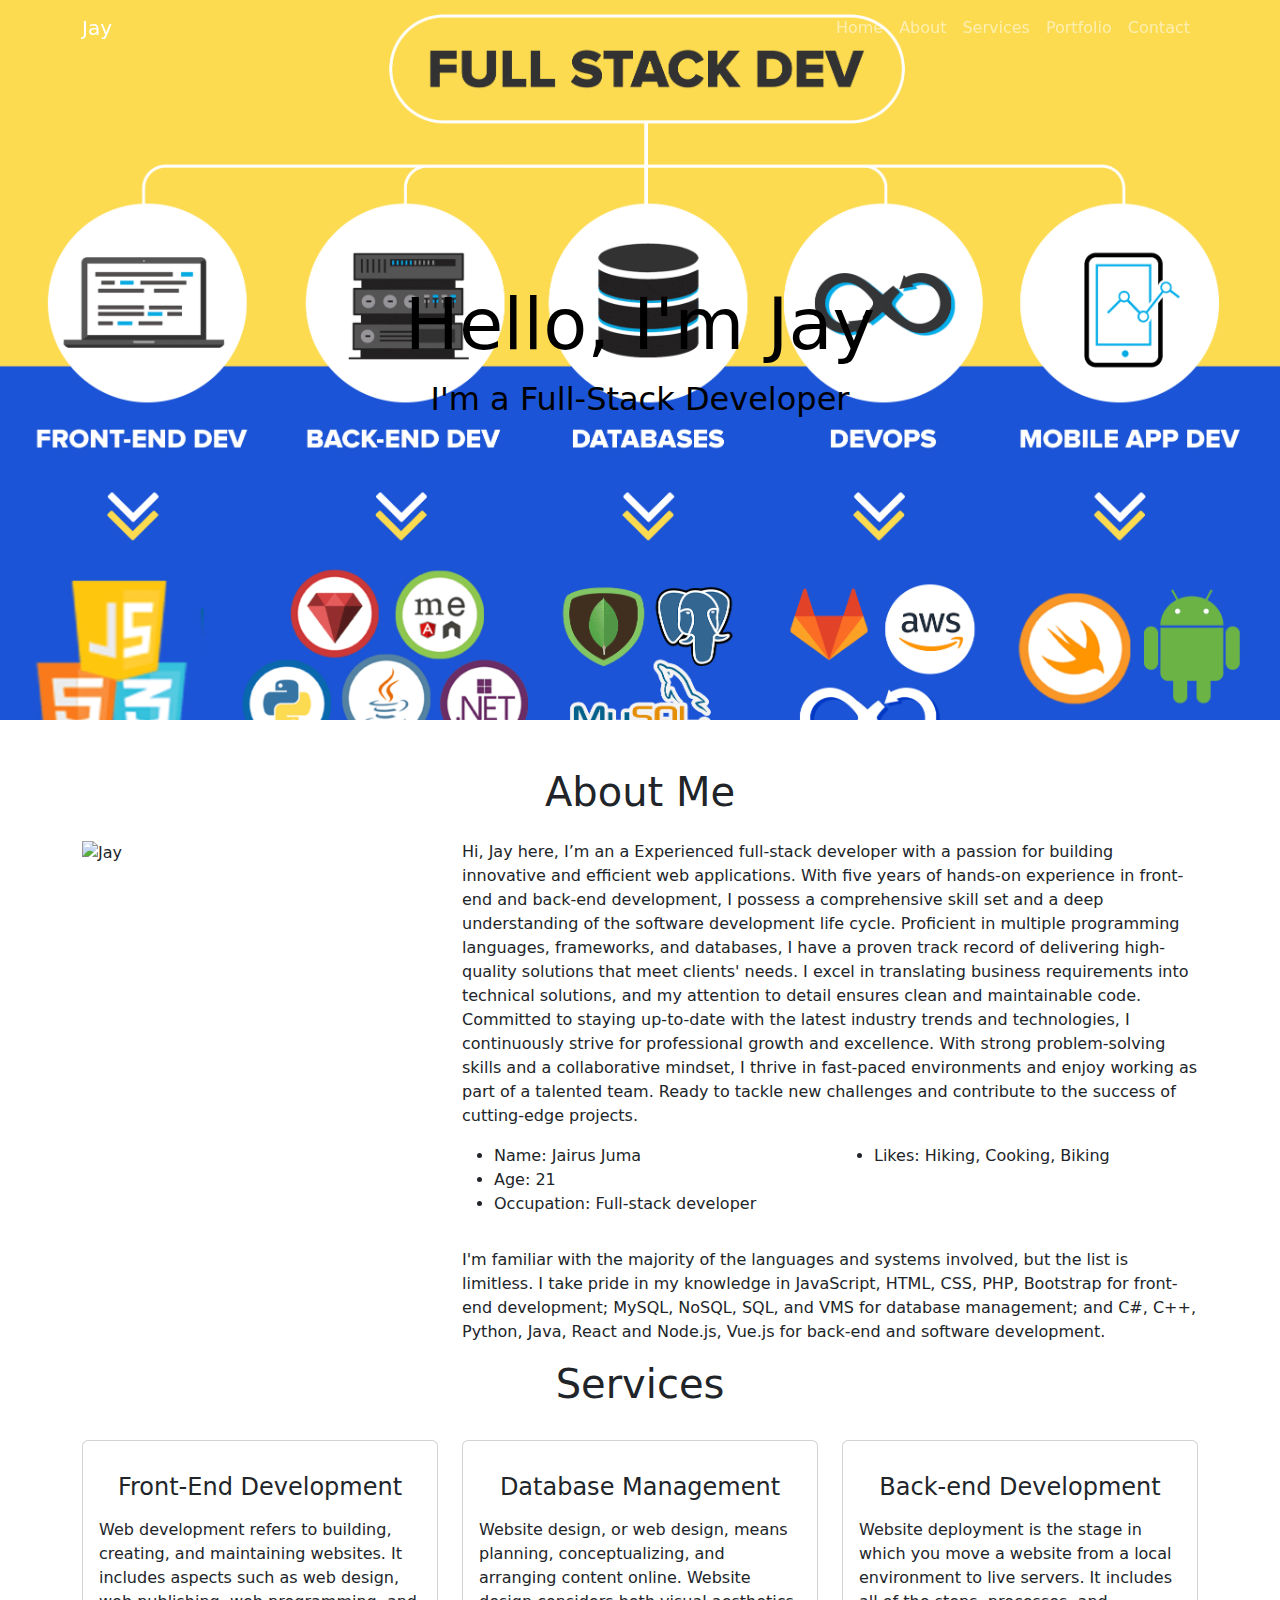
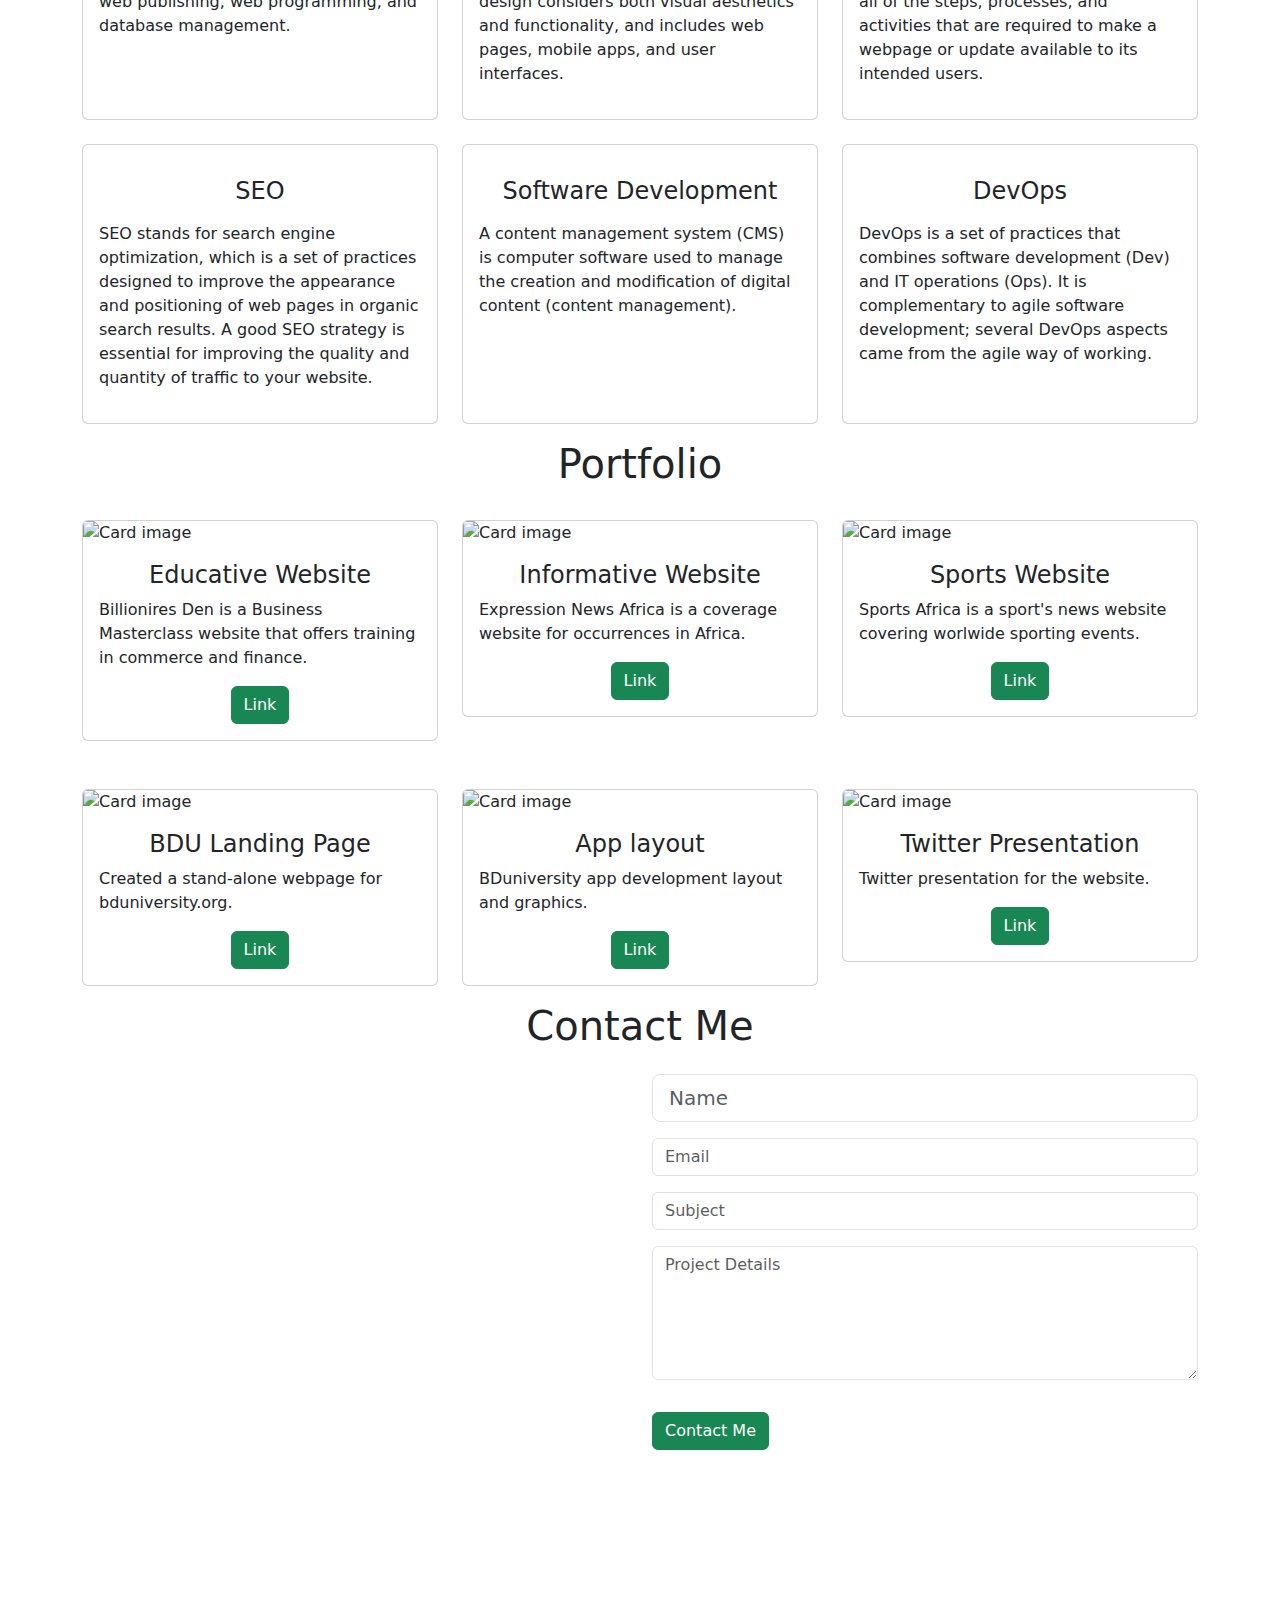
==== index.html @ ced2180e "Update index.html" ====
<!DOCTYPE html>
<html lang="en">
<head>
  <title>Portfolio Website- Jay</title>
  <meta charset="utf-8">
  <meta name="viewport" content="width=device-width, initial-scale=1">
  <!-- linking css file -->
  <link rel="stylesheet" href="portfolio2.css">
  <!-- bootstrap CDN -->
  <link href="https://cdn.jsdelivr.net/npm/bootstrap@5.1.3/dist/css/bootstrap.min.css" rel="stylesheet">
  <script src="https://cdn.jsdelivr.net/npm/bootstrap@5.1.3/dist/js/bootstrap.bundle.min.js"></script>
  <!-- font awesome -->
  <script src="https://kit.fontawesome.com/31149d48b0.js" crossorigin="anonymous"></script>
</head>

<body>
    <!-- navbar -->
    <nav class="navbar navbar-expand-lg fixed-top navbar-dark navbarScroll">
        <div class="container">
            <a class="navbar-brand" href="#">Jay</a>
            <button class="navbar-toggler" type="button" data-bs-toggle="collapse" data-bs-target="#navbarSupportedContent" aria-controls="navbarSupportedContent" aria-expanded="false" aria-label="Toggle navigation">
                <span class="navbar-toggler-icon"></span>
            </button>
            <div class="collapse navbar-collapse" id="navbarSupportedContent">
                <ul class="navbar-nav ms-auto">
                    <li class="nav-item active">
                        <a class="nav-link" href="#home">Home</a>
                    </li>
                    <li class="nav-item">
                        <a class="nav-link" href="#about">About</a>
                    </li>
                    <li class="nav-item">
                        <a class="nav-link" href="#services">Services</a>
                    </li>
                    <li class="nav-item">
                        <a class="nav-link" href="#portfolio">Portfolio</a>
                    </li>
                    <li class="nav-item">
                        <a class="nav-link" href="#contact">Contact</a>
                    </li>
                </ul>
                
            </div>
        </div>
    </nav>
    <!-- main banner -->
    <section class="bgimage" id="home">
        <div class="container-fluid">
            <div class="row">
            <div class="col-lg-12 col-md-12 col-sm-12 col-xs-12 hero-text">
                <h2 class="hero_title">Hello, I'm Jay</h2>
                <p class="hero_desc">I'm a Full-Stack Developer</p>
            </div> 
            </div>
        </div>
    </section>

    <!-- about section-->
    <section id="about">
        <div class="container mt-4 pt-4">
            <h1 class="text-center">About Me</h1>
            <div class="row mt-4">
                <div class="col-lg-4">
                    <img src="20221228_153249.jpg" class= "imageAboutPage" alt="Jay">
                </div>

                <div class="col-lg-8">
                    <p> Hi,
                        Jay here,
                        I’m an a Experienced full-stack developer with a passion for building innovative and efficient web applications. With five years of hands-on experience in front-end and back-end development, I possess a comprehensive skill set and a deep understanding of the software development life cycle. Proficient in multiple programming languages, frameworks, and databases, I have a proven track record of delivering high-quality solutions that meet clients' needs. I excel in translating business requirements into technical solutions, and my attention to detail ensures clean and maintainable code. Committed to staying up-to-date with the latest industry trends and technologies, I continuously strive for professional growth and excellence. With strong problem-solving skills and a collaborative mindset, I thrive in fast-paced environments and enjoy working as part of a talented team. Ready to tackle new challenges and contribute to the success of cutting-edge projects.                       
                        
                    </p>
                    <div class="row mt-3">
                        <div class="col-md-6">
                            <ul>
                                <li>Name: Jairus Juma</li>
                                <li>Age: 21</li>
                                <li>Occupation: Full-stack developer</li>

                            </ul>
                        </div>
                        <div class="col-md-6">
                            <ul>
                                <li>Likes: Hiking, Cooking, Biking
                                </li>
                            </ul>
                        </div>
                    </div>
                    <div class="row mt-3">
                        <p> I'm familiar with the majority of the languages and systems involved, but the list is limitless. I take pride in my knowledge in JavaScript, HTML, CSS, PHP, Bootstrap for front-end development; MySQL, NoSQL, SQL, and VMS for database management; and C#, C++, Python, Java, React and Node.js, Vue.js for back-end and software development.
                        </p>
                    </div>
                </div>
            </div>
    </section>

    <!-- services section-->
    <section id="services">
        <div class="container">
            <h1 class="text-center">Services</h1>
            <div class="row">
                <div class="col-lg-4 mt-4">
                    <div class="card servicesText">
                        <div class="card-body">
                            <i class="fas servicesIcon fa-clock"></i>
                            <h4 class="card-title mt-3">Front-End Development</h4>
                            <p class="card-text mt-3">Web development refers to building, creating, and maintaining websites. It includes aspects such as web design, web publishing, web programming, and database management.</p>
                        </div>
                    </div>  
                </div>
                <div class="col-lg-4 mt-4">
                    <div class="card servicesText">
                        <div class="card-body">
                            <i class='fas servicesIcon fa-database'></i>
                            <h4 class="card-title mt-3">Database Management</h4>
                            <p class="card-text mt-3">Website design, or web design, means planning, conceptualizing, and arranging content online. Website design considers both visual aesthetics and functionality, and includes web pages, mobile apps, and user interfaces. 
                            </p>
                        </div>
                    </div>  
                </div>

                <div class="col-lg-4 mt-4">
                    <div class="card servicesText">
                        <div class="card-body">
                            <i class='fas servicesIcon fa-layer-group'></i>
                            <h4 class="card-title mt-3">Back-end Development</h4>
                            <p class="card-text mt-3">Website deployment is the stage in which you move a website from a local environment to live servers.  It includes all of the steps, processes, and activities that are required to make a webpage or update available to its intended users.
                            </p>
                        </div>
                    </div>  
                </div>
            </div>

            <div class="row">
                <div class="col-lg-4 mt-4">
                    <div class="card servicesText">
                        <div class="card-body">
                            <i class='fas servicesIcon fa-search'></i>
                            <h4 class="card-title mt-3">SEO</h4>
                            <p class="card-text mt-3">SEO stands for search engine optimization, which is a set of practices designed to improve the appearance and positioning of web pages in organic search results. A good SEO strategy is essential for improving the quality and quantity of traffic to your website.
                            </p>
                        </div>
                    </div>  
                </div>

                <div class="col-lg-4 mt-4">
                    <div class="card servicesText">
                        <div class="card-body">
                            <i class='fas servicesIcon fa-wrench'></i>
                            <h4 class="card-title mt-3">Software Development</h4>
                            <p class="card-text mt-3">A content management system (CMS) is computer software used to manage the creation and modification of digital content (content management).
                            </p>
                        </div>
                    </div>  
                </div>

                <div class="col-lg-4 mt-4">
                    <div class="card servicesText">
                        <div class="card-body">
                            <i class='fas servicesIcon fa-shield-alt'></i>
                            <h4 class="card-title mt-3">DevOps</h4>
                            <p class="card-text mt-3">DevOps is a set of practices that combines software development (Dev) and IT operations (Ops). It  is complementary to agile software development; several DevOps aspects came from the agile way of working.
                            </p>
                        </div>
                    </div>  
                </div>
            </div>
        </div>
    </section>

    <!-- portfolio section-->
    <section id="portfolio">
        <div class="container mt-3">
            <h1 class="text-center">Portfolio</h1>
            <div class="row">
                <div class="col-lg-4 mt-4">
                    <div class="card">
                        <img class="card-img-top" src="Bllionaires' Den Tech Logo.png" alt="Card image" style="width:100%">
                        <div class="card-body">
                            <h4 class="card-title">Educative Website</h4>
                            <p class="card-text">Billionires Den is a Business Masterclass website that offers training in commerce and finance.</p>
                            <div class="text-center">
                                <a href="http://bduniversity.org/" class="btn btn-success">Link</a>
                            </div>
                        </div>
                    </div>
                </div>

                <div class="col-lg-4 mt-4">
                    <div class="card portfolioContent">
                        <img class="card-img-top" src="expressafr.png" alt="Card image" style="width:100%">
                        <div class="card-body">
                            <h4 class="card-title">Informative Website</h4>
                            <p class="card-text">Expression News Africa is a coverage website for occurrences in Africa.</p>
                            <div class="text-center">
                                <a href="https://expression.africa/" class="btn btn-success">Link</a>
                            </div>
                        </div>
                    </div>
                </div>

                <div class="col-lg-4 mt-4">
                    <div class="card portfolioContent">
                        <img class="card-img-top" src="Screenshot (180).png" alt="Card image" style="width:100%">
                        <div class="card-body">
                            <h4 class="card-title">Sports Website</h4>
                            <p class="card-text">Sports Africa is a sport's news website covering worlwide sporting events.</p>
                            <div class="text-center">
                                <a href="https://www.sportsnews.africa/" class="btn btn-success">Link</a>
                            </div>
                        </div>
                    </div>
                </div>
            </div>
            <br>
            <div class="row">
                <div class="col-lg-4 mt-4">
                    <div class="card portfolioContent">
                        <img class="card-img-top" src="bduland.png" alt="Card image" style="width:100%">
                        <div class="card-body">
                            <h4 class="card-title">BDU Landing Page</h4>
                            <p class="card-text">Created a stand-alone webpage for bduniversity.org.</p>
                            <div class="text-center">
                                <a href="#" class="btn btn-success">Link</a>
                            </div>
                        </div>
                    </div>
                </div>

                <div class="col-lg-4 mt-4">
                    <div class="card portfolioContent">
                        <img class="card-img-top" src="bduappl.png" alt="Card image" style="width:100%">
                        <div class="card-body">
                            <h4 class="card-title">App layout</h4>
                            <p class="card-text">BDuniversity app development layout and graphics.</p>
                            <div class="text-center">
                                <a href="#" class="btn btn-success">Link</a>
                            </div>
                        </div>
                    </div>
                </div>

                <div class="col-lg-4 mt-4">
                    <div class="card portfolioContent">
                        <img class="card-img-top" src="twitter.png" alt="Card image" style="width:100%">
                        <div class="card-body">
                            <h4 class="card-title">Twitter Presentation</h4>
                            <p class="card-text">Twitter presentation for the website.</p>
                            <div class="text-center">
                                <a href="#" class="btn btn-success">Link</a>
                            </div>
                        </div>
                    </div>
                </div>
            </div>
    </section>

    <!-- contact section-->
    <section id="contact">
        <div class="container mt-3 contactContent">
            <h1 class="text-center">Contact Me</h1>

            <div class="row mt-4">
                <div class="col-lg-6">
                    <!-- to edit google map goto https://www.embed-map.com type your location, generate html code and copy the html  -->
                    <div style="overflow:hidden;resize:none;max-width:100%;width:500px;height:500px;"><div id="display-google-map" style="height:100%; width:100%;max-width:100%;"><iframe style="height:100%;width:100%;border:0;" frameborder="0" src="https://www.google.com/maps/embed/v1/place?q=Nairobi,+Kenya&key=AIzaSyBFw0Qbyq9zTFTd-tUY6dZWTgaQzuU17R8"></iframe></div><a class="code-for-google-map" href="https://www.bootstrapskins.com/themes" id="get-map-data">premium bootstrap themes</a><style>#display-google-map img{max-height:none;max-width:none!important;background:none!important;}
                    </style>
                </div>
            </div>
                <div class="col-lg-6">
                    <!-- form fields -->
                    <form>
                        <input type="text" class="form-control form-control-lg" placeholder="Name">
                        <input type="email" class="form-control mt-3" placeholder="Email">
                        <input type="text" class="form-control mt-3" placeholder="Subject">
                        <div class="mb-3 mt-3">
                            <textarea class="form-control" rows="5" id="comment" name="text" placeholder="Project Details"></textarea>
                        </div>
                    </form>
                    <button type="button" class="btn btn-success mt-3">Contact Me</button>
                    
                </div>

            </div>
        </div>
    </section>
    <!-- footer section-->
    <footer id="footer">
        <div class="container-fluid">
            <!-- social media icons -->
            <div class="social-icons mt-4">
                <a href="https://www.facebook.com/" target="_blank"><i class="fab fa-facebook"></i></a>
                <a href="https://www.instagram.com/" target="_blank"><i class="fab fa-instagram"></i></a>
                <a href="https://www.twitter.com/" target="_blank"><i class="fab fa-twitter"></i></a>
                <a href="https://www.linkedin.com/" target="_blank"><i class="fab fa-linkedin"></i></a>
                <a href="https://www.twitch.tv/" target="_blank"><i class="fab fa-twitch"></i></a>
            </div>
        </div>
    </footer>

    <!-- load javascript after loading all html content -->
    <script src="portfolio2.js"></script>

</body>
</html>
---- portfolio2.css ----
/* display background color black on navbar scroll */
.navbarScroll.navbarDark {
    background-color: black;
}

/* hero background image */
.bgimage {
    height:80vh;
    background: url('full-stack-devlopment-min.png');
    background-size:cover;
    position:relative;
}
/* text css above hero image*/
.hero_title {
    font-size: 4.5rem;
}
.hero_desc {
    font-size: 2rem;
}
.hero-text {
    text-align: center;
    position: absolute;
    top: 50%;
    left: 50%;
    transform: translate(-50%, -50%);
    color: rgb(0, 0, 0);
}

/* spacing on all sections */
/* #about, #services, #portfolio, #contact {
    margin-top: 4rem;
    padding-top: 4rem;
} */
#contact {
    padding-bottom: 4rem;
}
/* about section image css */
.imageAboutPage {
    width: 100%;
}

/* services section css */
.servicesText.card {
    height: 280px;
    cursor: pointer;
  }
.servicesIcon {
    font-size: 36px;
    text-align: center;
    width: 100%;
}
.card-title {
    text-align: center;
}
.card:hover .servicesIcon {
    color: #008000;
}
.servicesText:hover {
    border: 1px solid #008000;
}

/* social media icons styling */
.social-icons {
    font-size: 36px;
    cursor: pointer;
}
.fa-facebook:hover,.fa-instagram:hover,.fa-twitter:hover,.fa-linkedin:hover, .fa-twitch:hover {
    color: #008000;
}
.fab {
    color: #000000;
}
/* footer styling */
#footer {
    background-color: #808080;
    text-align: center;
}
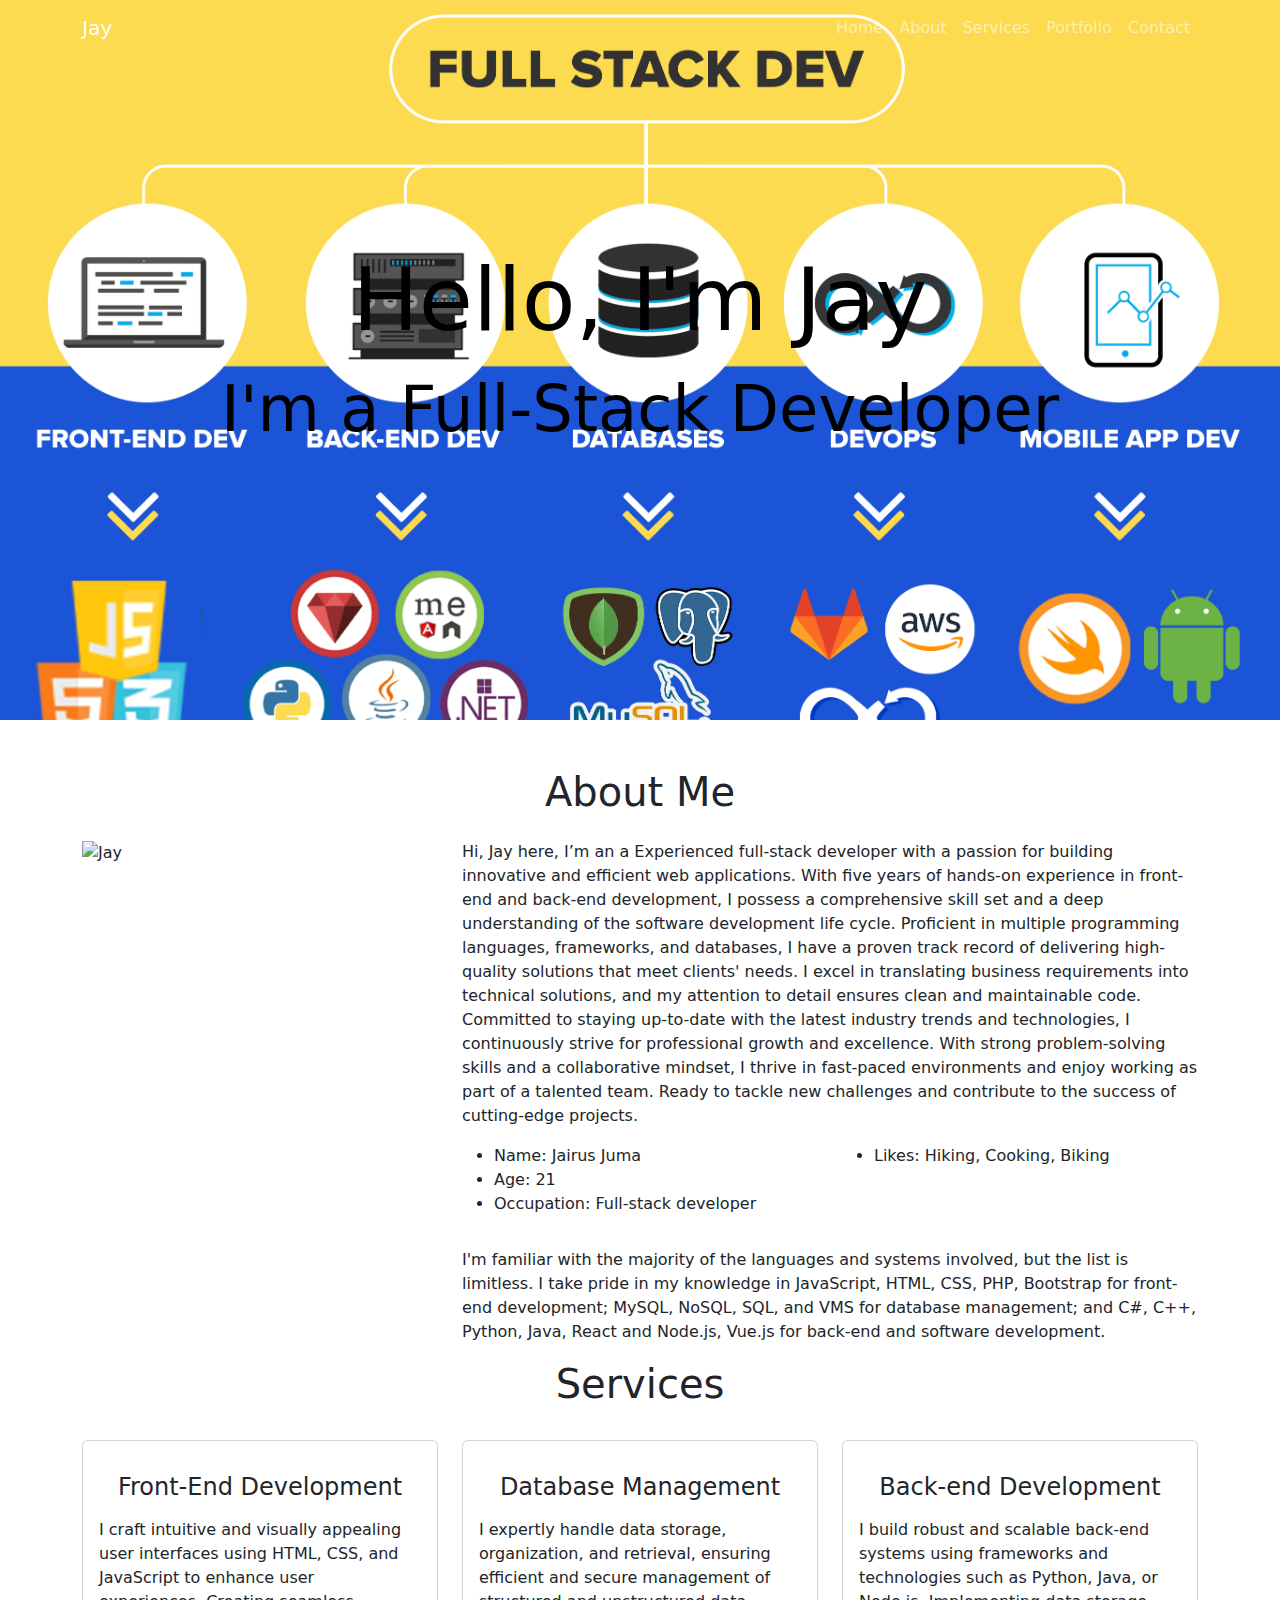
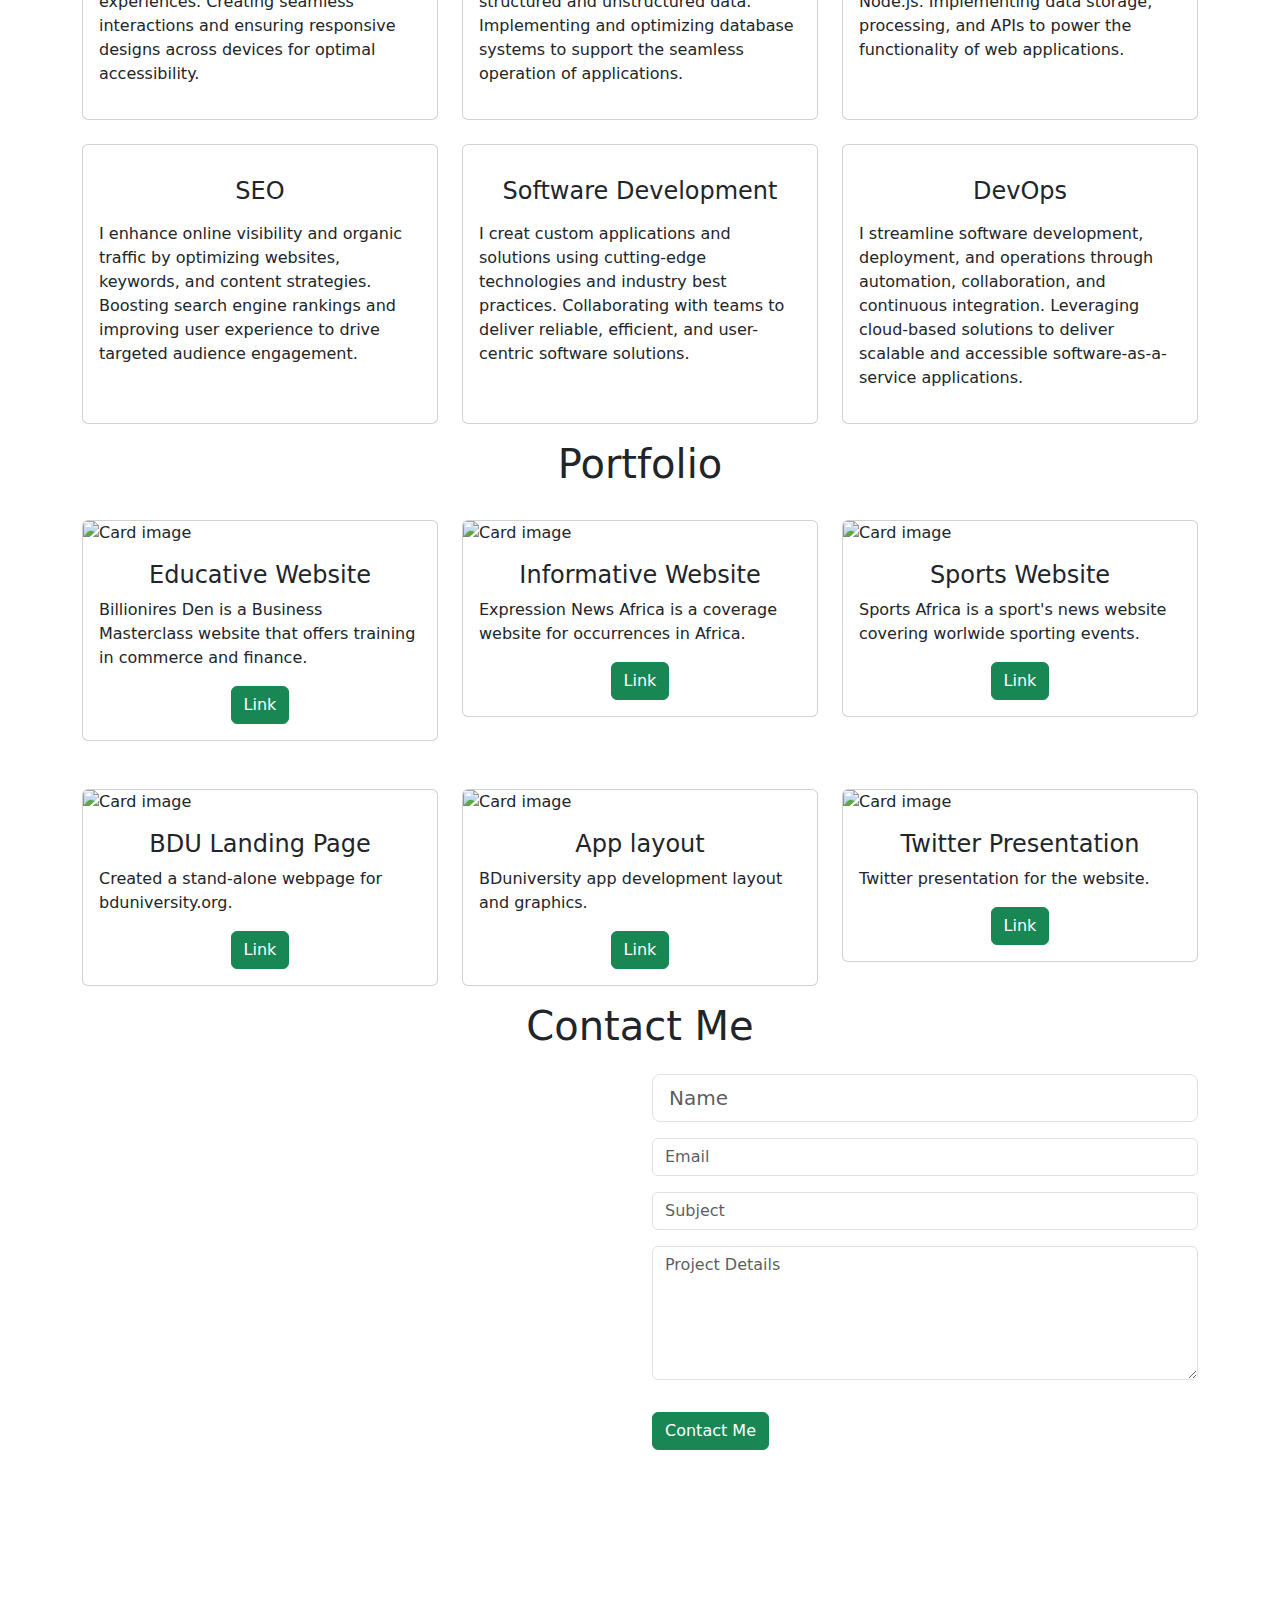
==== commit 934f874a: "Update index.html" ====
--- a/index.html
+++ b/index.html
@@ -1,7 +1,7 @@
 <!DOCTYPE html>
 <html lang="en">
 <head>
-  <title>Portfolio Website- Jay</title>
+  <title>Jay</title>
   <meta charset="utf-8">
   <meta name="viewport" content="width=device-width, initial-scale=1">
   <!-- linking css file -->
@@ -104,7 +104,7 @@
                         <div class="card-body">
                             <i class="fas servicesIcon fa-clock"></i>
                             <h4 class="card-title mt-3">Front-End Development</h4>
-                            <p class="card-text mt-3">Web development refers to building, creating, and maintaining websites. It includes aspects such as web design, web publishing, web programming, and database management.</p>
+                            <p class="card-text mt-3">I craft intuitive and visually appealing user interfaces using HTML, CSS, and JavaScript to enhance user experiences. Creating seamless interactions and ensuring responsive designs across devices for optimal accessibility.</p>
                         </div>
                     </div>  
                 </div>
@@ -113,18 +113,18 @@
                         <div class="card-body">
                             <i class='fas servicesIcon fa-database'></i>
                             <h4 class="card-title mt-3">Database Management</h4>
-                            <p class="card-text mt-3">Website design, or web design, means planning, conceptualizing, and arranging content online. Website design considers both visual aesthetics and functionality, and includes web pages, mobile apps, and user interfaces. 
-                            </p>
-                        </div>
-                    </div>  
-                </div>
-
-                <div class="col-lg-4 mt-4">
-                    <div class="card servicesText">
-                        <div class="card-body">
-                            <i class='fas servicesIcon fa-layer-group'></i>
+                            <p class="card-text mt-3">I expertly handle data storage, organization, and retrieval, ensuring efficient and secure management of structured and unstructured data. Implementing and optimizing database systems to support the seamless operation of applications.
+                            </p>
+                        </div>
+                    </div>  
+                </div>
+
+                <div class="col-lg-4 mt-4">
+                    <div class="card servicesText">
+                        <div class="card-body">
+                            <i class='fas servicesIcon fa-cogs'></i>
                             <h4 class="card-title mt-3">Back-end Development</h4>
-                            <p class="card-text mt-3">Website deployment is the stage in which you move a website from a local environment to live servers.  It includes all of the steps, processes, and activities that are required to make a webpage or update available to its intended users.
+                            <p class="card-text mt-3">I build robust and scalable back-end systems using frameworks and technologies such as Python, Java, or Node.js. Implementing data storage, processing, and APIs to power the functionality of web applications.
                             </p>
                         </div>
                     </div>  
@@ -137,7 +137,7 @@
                         <div class="card-body">
                             <i class='fas servicesIcon fa-search'></i>
                             <h4 class="card-title mt-3">SEO</h4>
-                            <p class="card-text mt-3">SEO stands for search engine optimization, which is a set of practices designed to improve the appearance and positioning of web pages in organic search results. A good SEO strategy is essential for improving the quality and quantity of traffic to your website.
+                            <p class="card-text mt-3">I enhance online visibility and organic traffic by optimizing websites, keywords, and content strategies. Boosting search engine rankings and improving user experience to drive targeted audience engagement.
                             </p>
                         </div>
                     </div>  
@@ -148,7 +148,7 @@
                         <div class="card-body">
                             <i class='fas servicesIcon fa-wrench'></i>
                             <h4 class="card-title mt-3">Software Development</h4>
-                            <p class="card-text mt-3">A content management system (CMS) is computer software used to manage the creation and modification of digital content (content management).
+                            <p class="card-text mt-3">I creat custom applications and solutions using cutting-edge technologies and industry best practices. Collaborating with teams to deliver reliable, efficient, and user-centric software solutions.
                             </p>
                         </div>
                     </div>  
@@ -159,7 +159,7 @@
                         <div class="card-body">
                             <i class='fas servicesIcon fa-shield-alt'></i>
                             <h4 class="card-title mt-3">DevOps</h4>
-                            <p class="card-text mt-3">DevOps is a set of practices that combines software development (Dev) and IT operations (Ops). It  is complementary to agile software development; several DevOps aspects came from the agile way of working.
+                            <p class="card-text mt-3">I streamline software development, deployment, and operations through automation, collaboration, and continuous integration. Leveraging cloud-based solutions to deliver scalable and accessible software-as-a-service applications.
                             </p>
                         </div>
                     </div>  
--- a/portfolio2.css
+++ b/portfolio2.css
@@ -1,6 +1,14 @@
 /* display background color black on navbar scroll */
 .navbarScroll.navbarDark {
     background-color: black;
+    color: blue;
+}
+
+.navbar-brand {
+color: blue;
+}
+.nav-item {
+color: blue;
 }
 
 /* hero background image */
@@ -12,10 +20,11 @@
 }
 /* text css above hero image*/
 .hero_title {
-    font-size: 4.5rem;
+    font-size: 5.5rem;
 }
 .hero_desc {
-    font-size: 2rem;
+    font-size: 4rem;
+   
 }
 .hero-text {
     text-align: center;
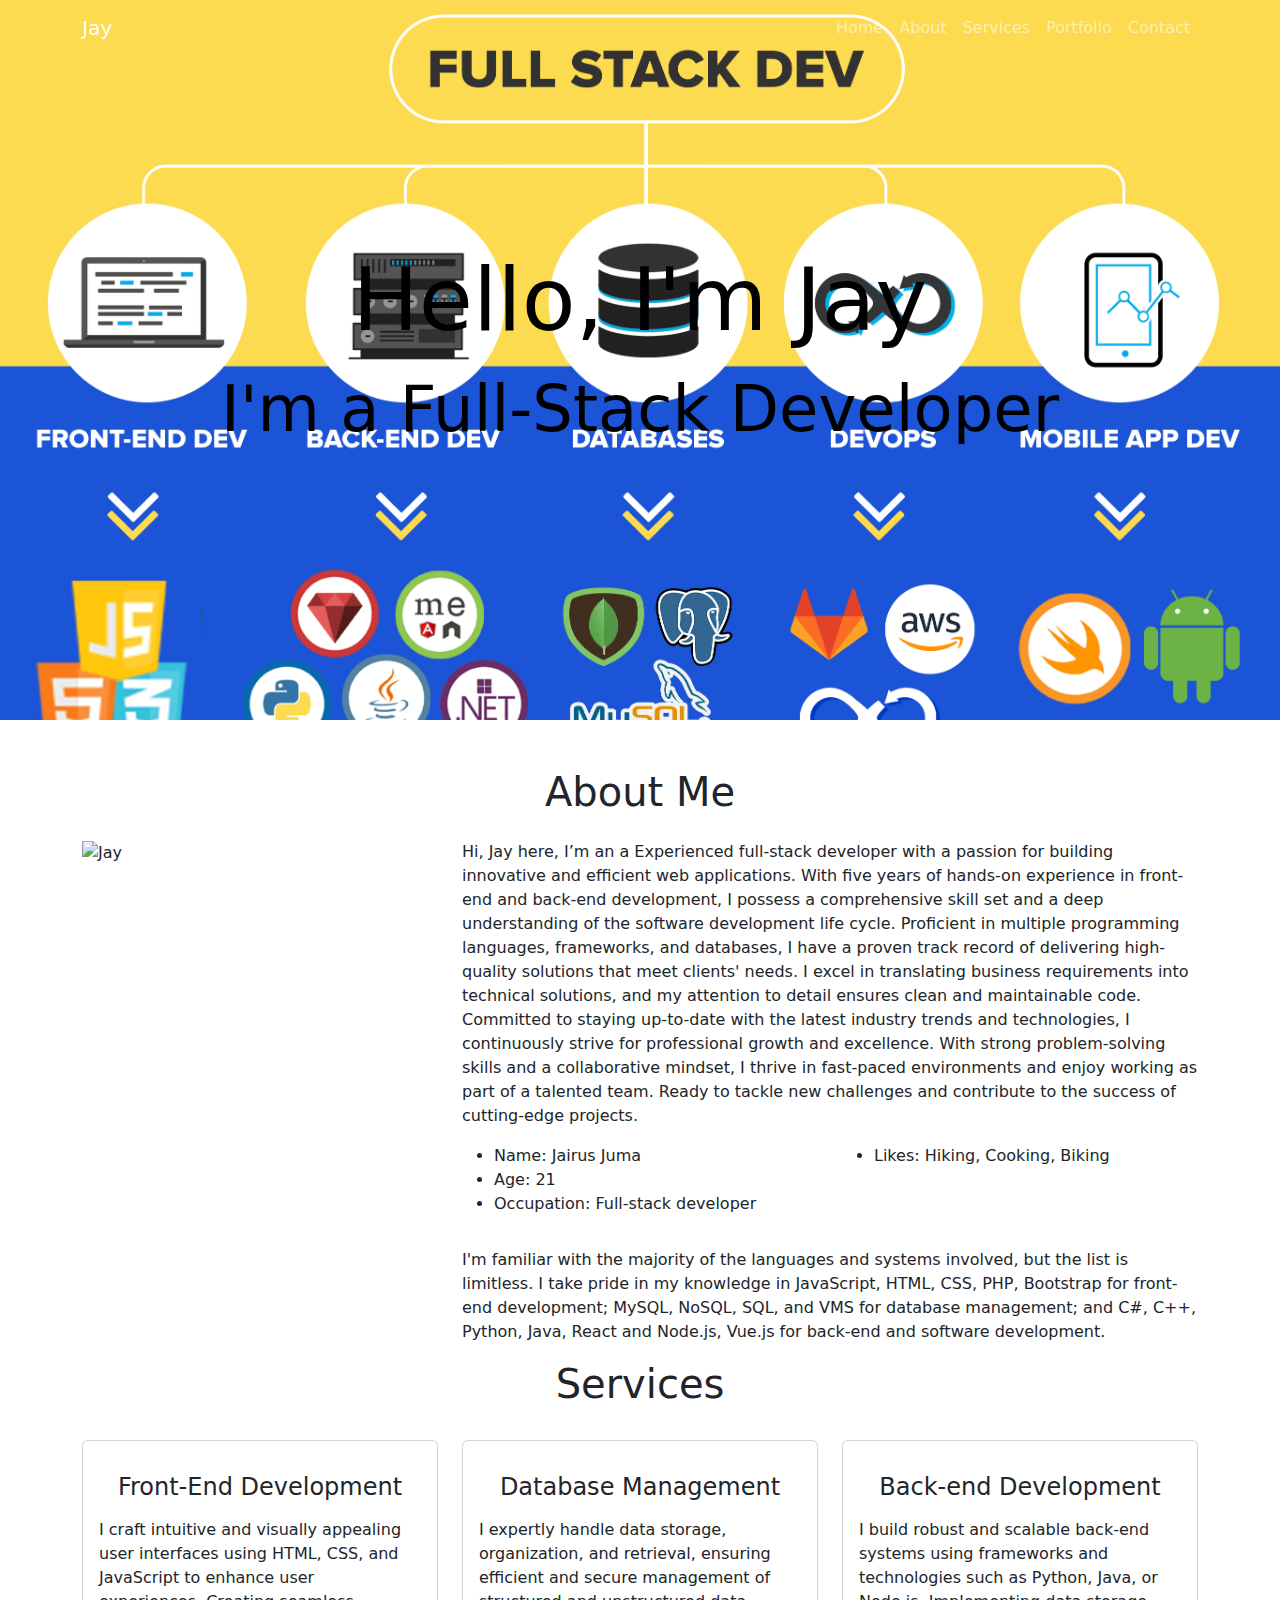
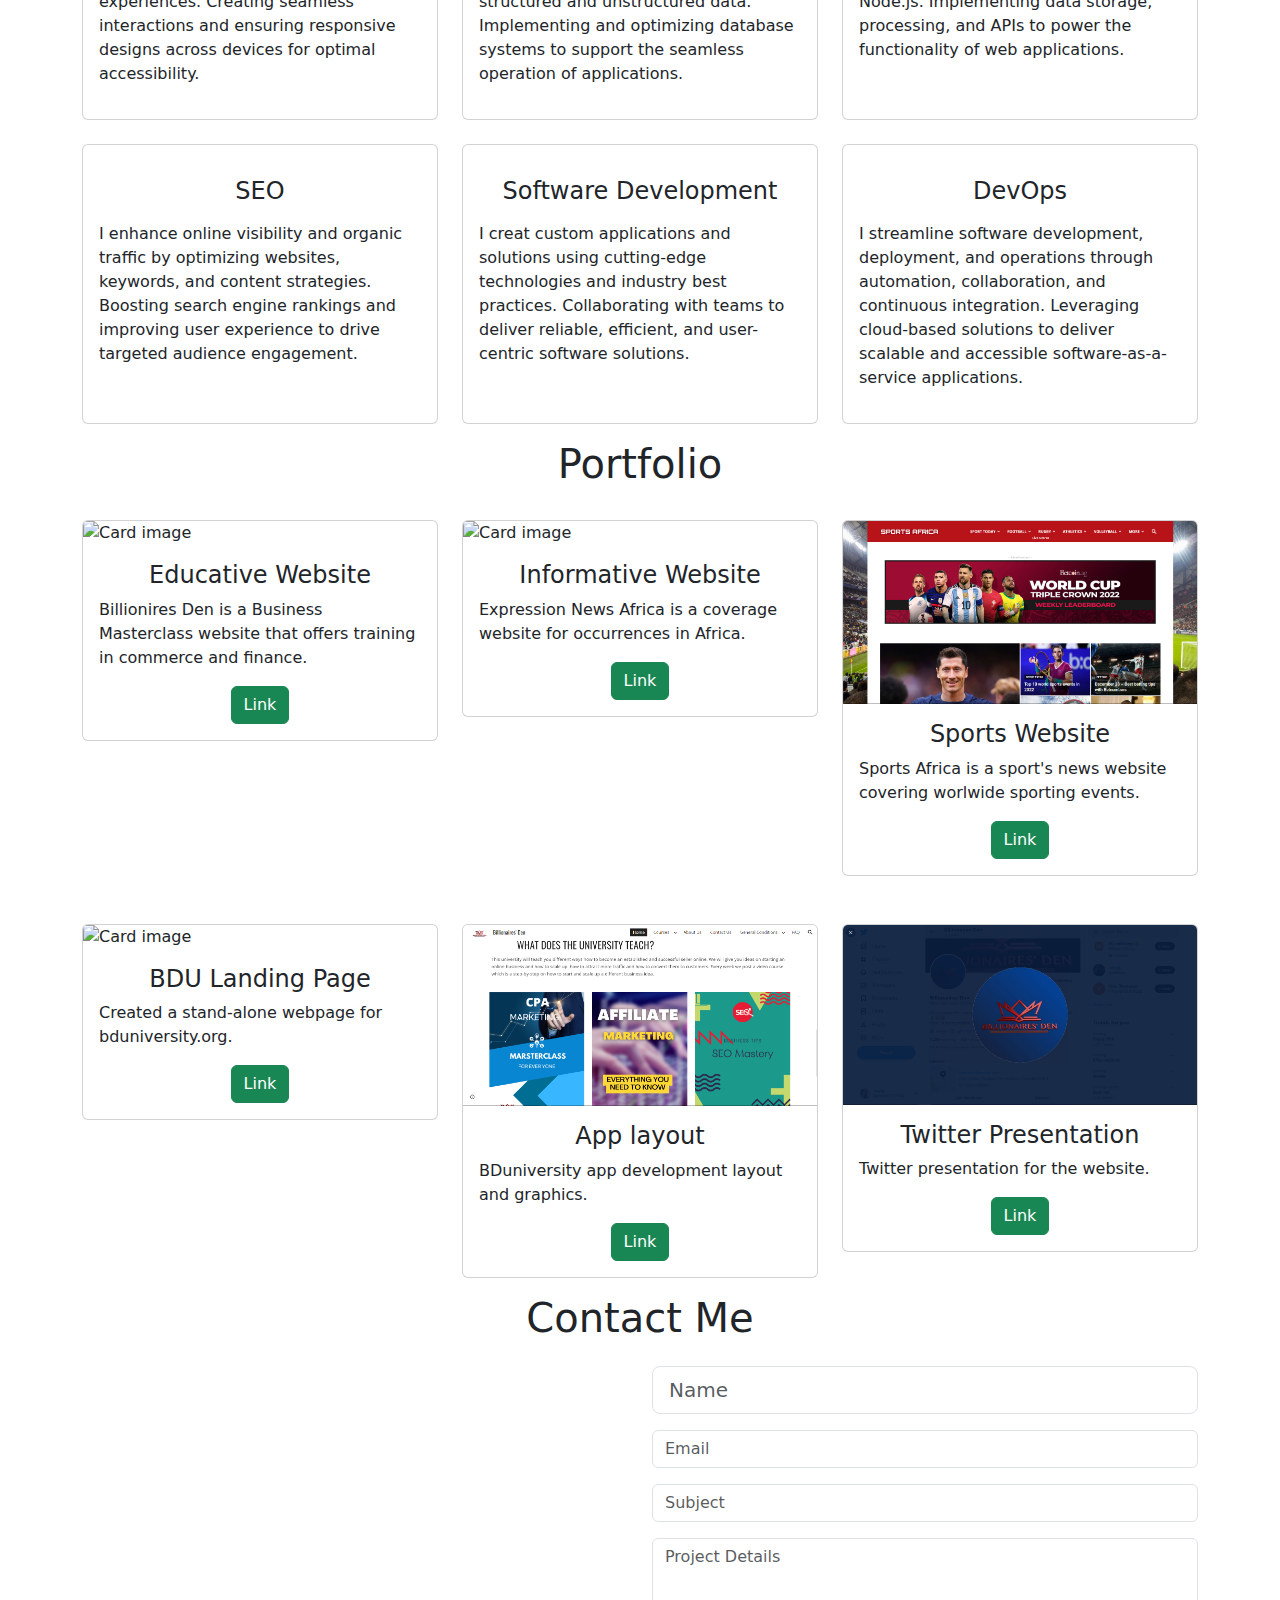
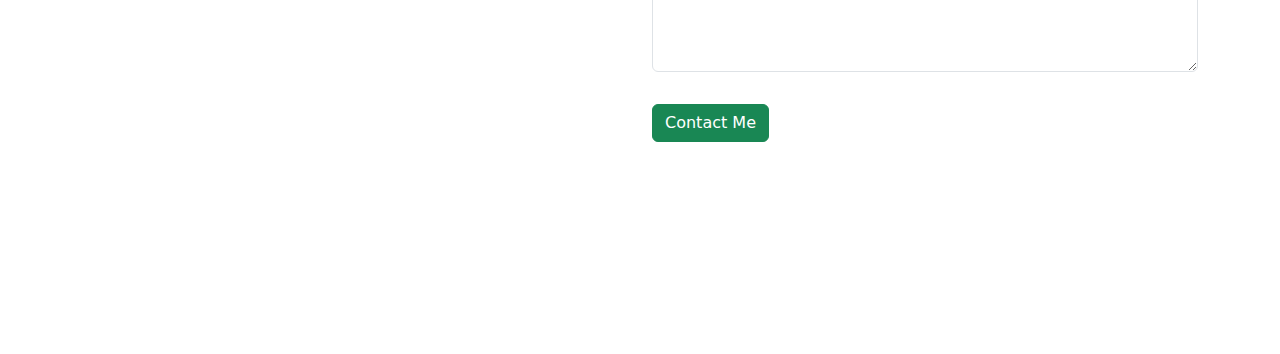
==== commit 6909f43e: "Update index.html" ====
--- a/index.html
+++ b/index.html
@@ -201,7 +201,7 @@
 
                 <div class="col-lg-4 mt-4">
                     <div class="card portfolioContent">
-                        <img class="card-img-top" src="Screenshot (180).png" alt="Card image" style="width:100%">
+                        <img class="card-img-top" src="sportsafric.png" alt="Card image" style="width:100%">
                         <div class="card-body">
                             <h4 class="card-title">Sports Website</h4>
                             <p class="card-text">Sports Africa is a sport's news website covering worlwide sporting events.</p>
@@ -229,7 +229,7 @@
 
                 <div class="col-lg-4 mt-4">
                     <div class="card portfolioContent">
-                        <img class="card-img-top" src="bduappl.png" alt="Card image" style="width:100%">
+                        <img class="card-img-top" src="applay.png" alt="Card image" style="width:100%">
                         <div class="card-body">
                             <h4 class="card-title">App layout</h4>
                             <p class="card-text">BDuniversity app development layout and graphics.</p>
@@ -242,7 +242,7 @@
 
                 <div class="col-lg-4 mt-4">
                     <div class="card portfolioContent">
-                        <img class="card-img-top" src="twitter.png" alt="Card image" style="width:100%">
+                        <img class="card-img-top" src="twitterexpr.png" alt="Card image" style="width:100%">
                         <div class="card-body">
                             <h4 class="card-title">Twitter Presentation</h4>
                             <p class="card-text">Twitter presentation for the website.</p>
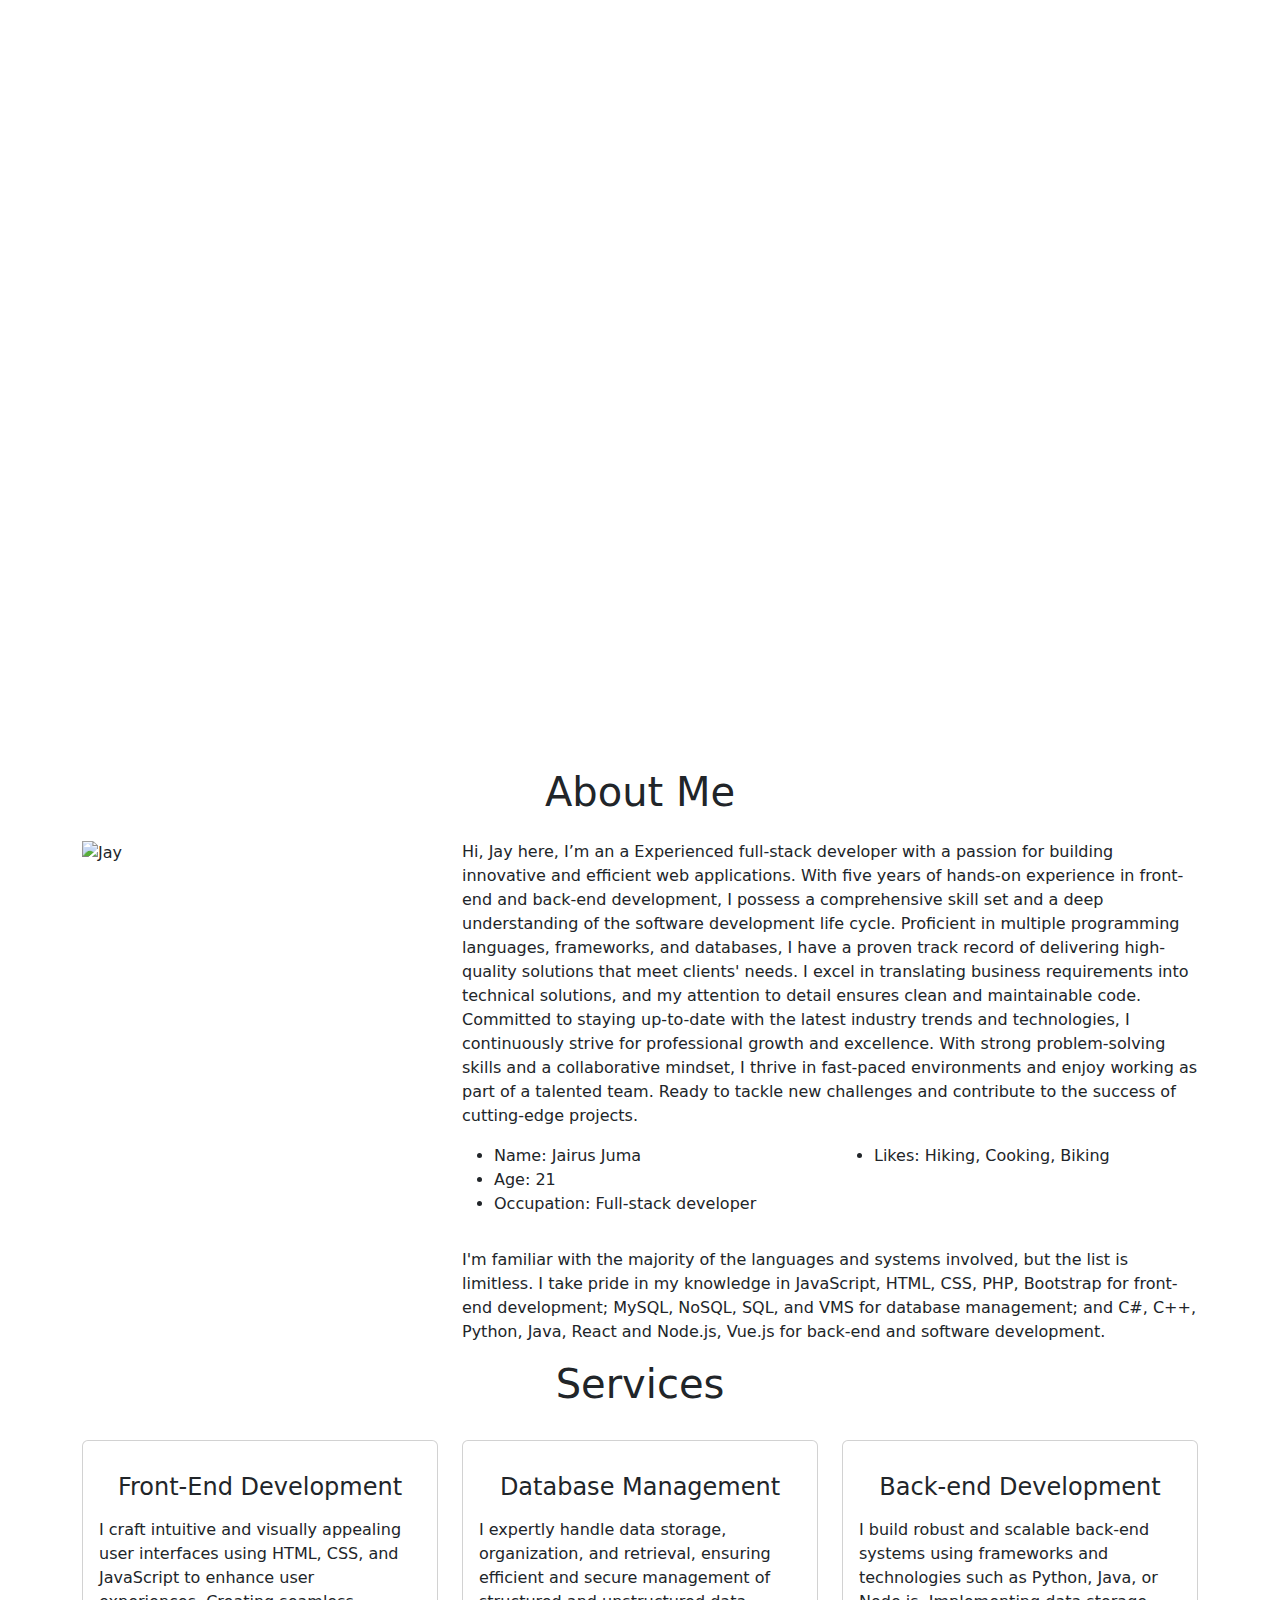
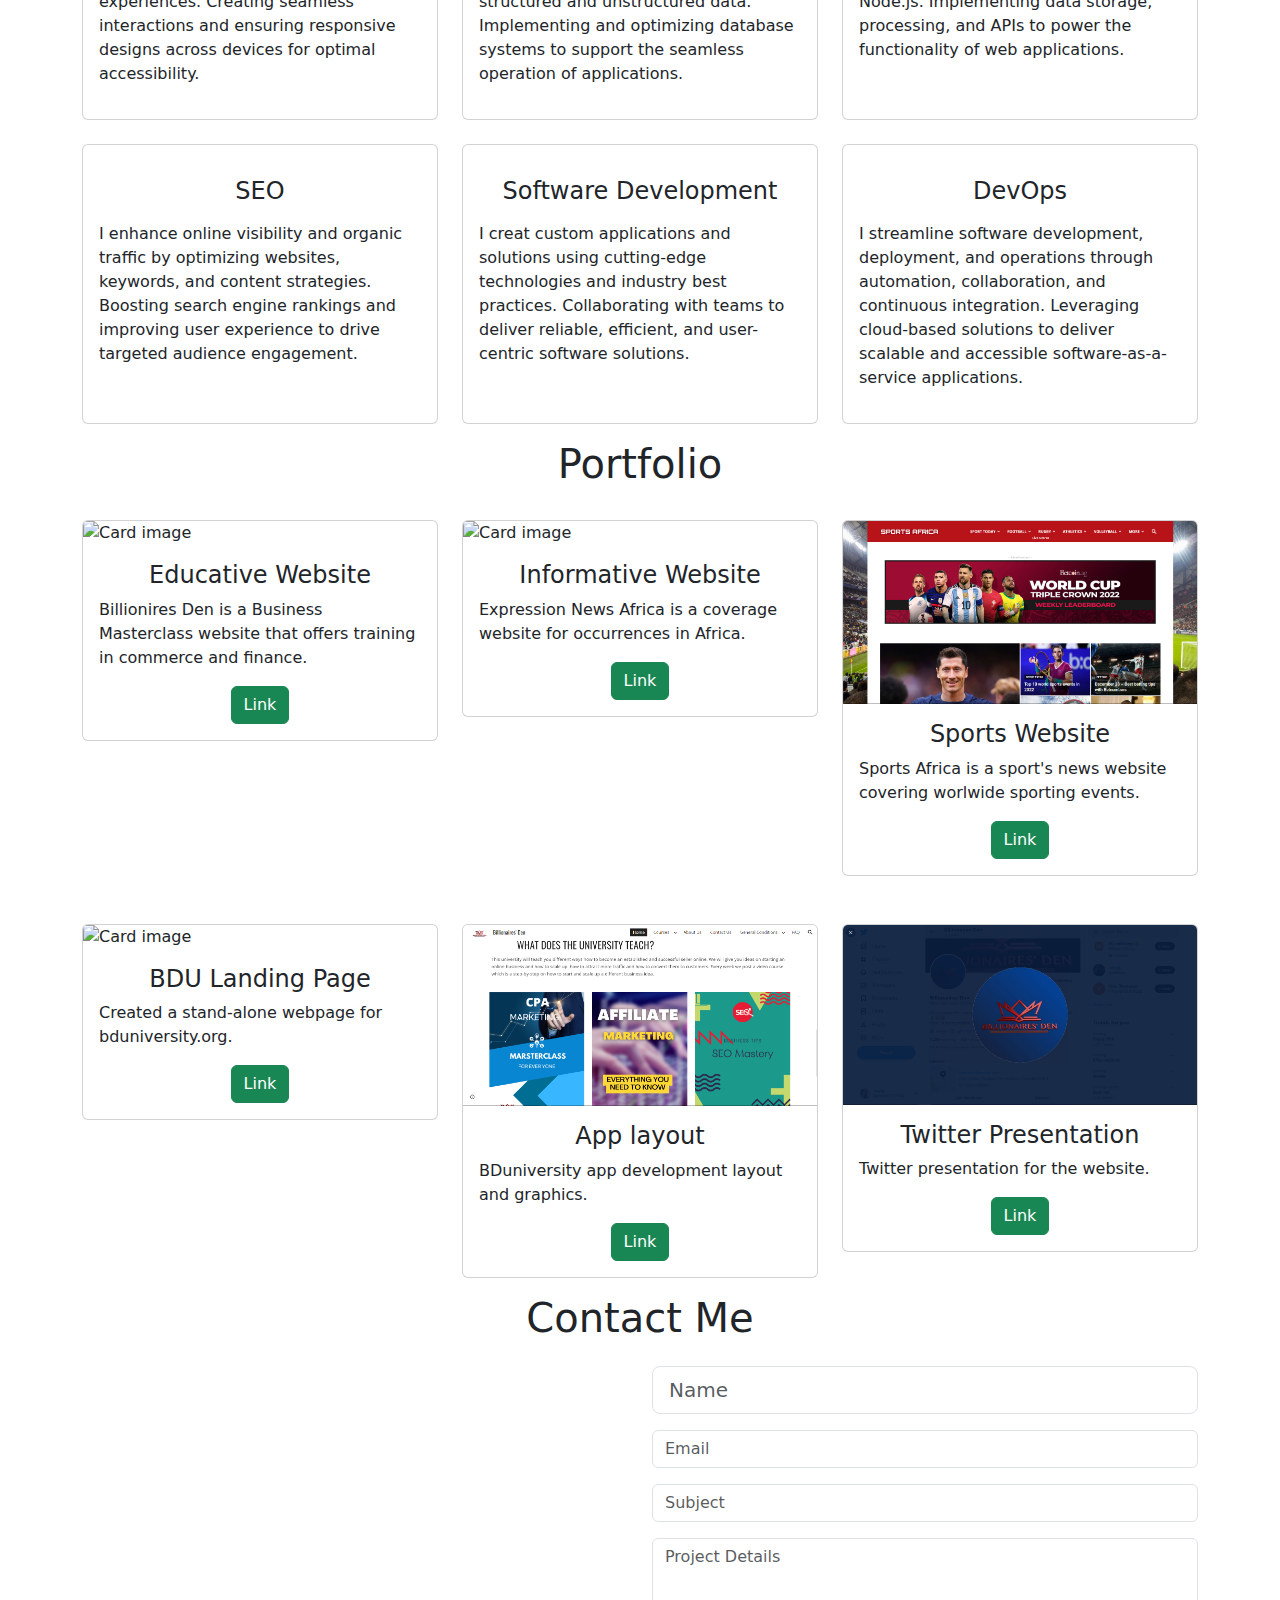
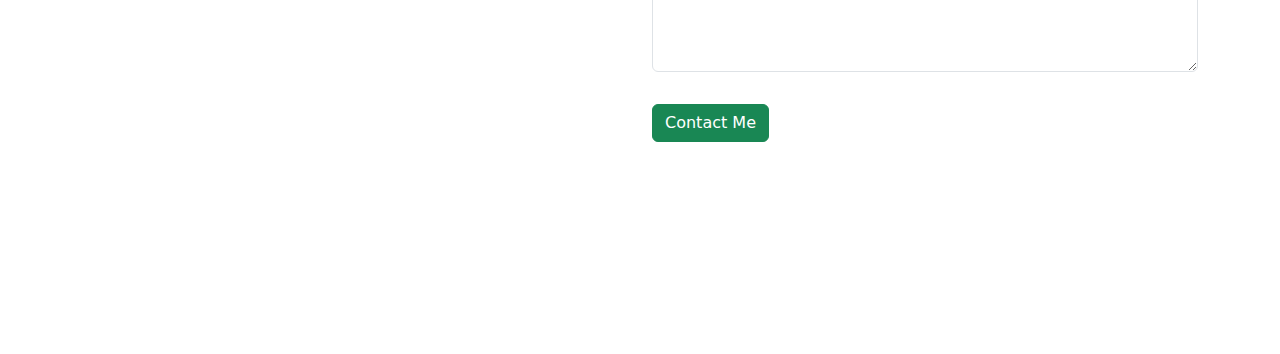
==== commit c6df9efe: "Update index.html" ====
--- a/index.html
+++ b/index.html
@@ -9,10 +9,12 @@
   <!-- bootstrap CDN -->
   <link href="https://cdn.jsdelivr.net/npm/bootstrap@5.1.3/dist/css/bootstrap.min.css" rel="stylesheet">
   <script src="https://cdn.jsdelivr.net/npm/bootstrap@5.1.3/dist/js/bootstrap.bundle.min.js"></script>
+  
   <!-- font awesome -->
   <script src="https://kit.fontawesome.com/31149d48b0.js" crossorigin="anonymous"></script>
 </head>
-
+<!-- Favicon -->
+    <link id='favicon' rel="shortcut icon" href="Letter_J.png" type="image/x-png">
 <body>
     <!-- navbar -->
     <nav class="navbar navbar-expand-lg fixed-top navbar-dark navbarScroll">
--- a/portfolio2.css
+++ b/portfolio2.css
@@ -7,14 +7,14 @@
 .navbar-brand {
 color: blue;
 }
-.nav-item {
+.nav-link {
 color: blue;
 }
 
 /* hero background image */
 .bgimage {
     height:80vh;
-    background: url('full-stack-devlopment-min.png');
+    background: url('full-stack-dev-image-1024x523.png');
     background-size:cover;
     position:relative;
 }
@@ -32,7 +32,7 @@
     top: 50%;
     left: 50%;
     transform: translate(-50%, -50%);
-    color: rgb(0, 0, 0);
+    color: white;
 }
 
 /* spacing on all sections */
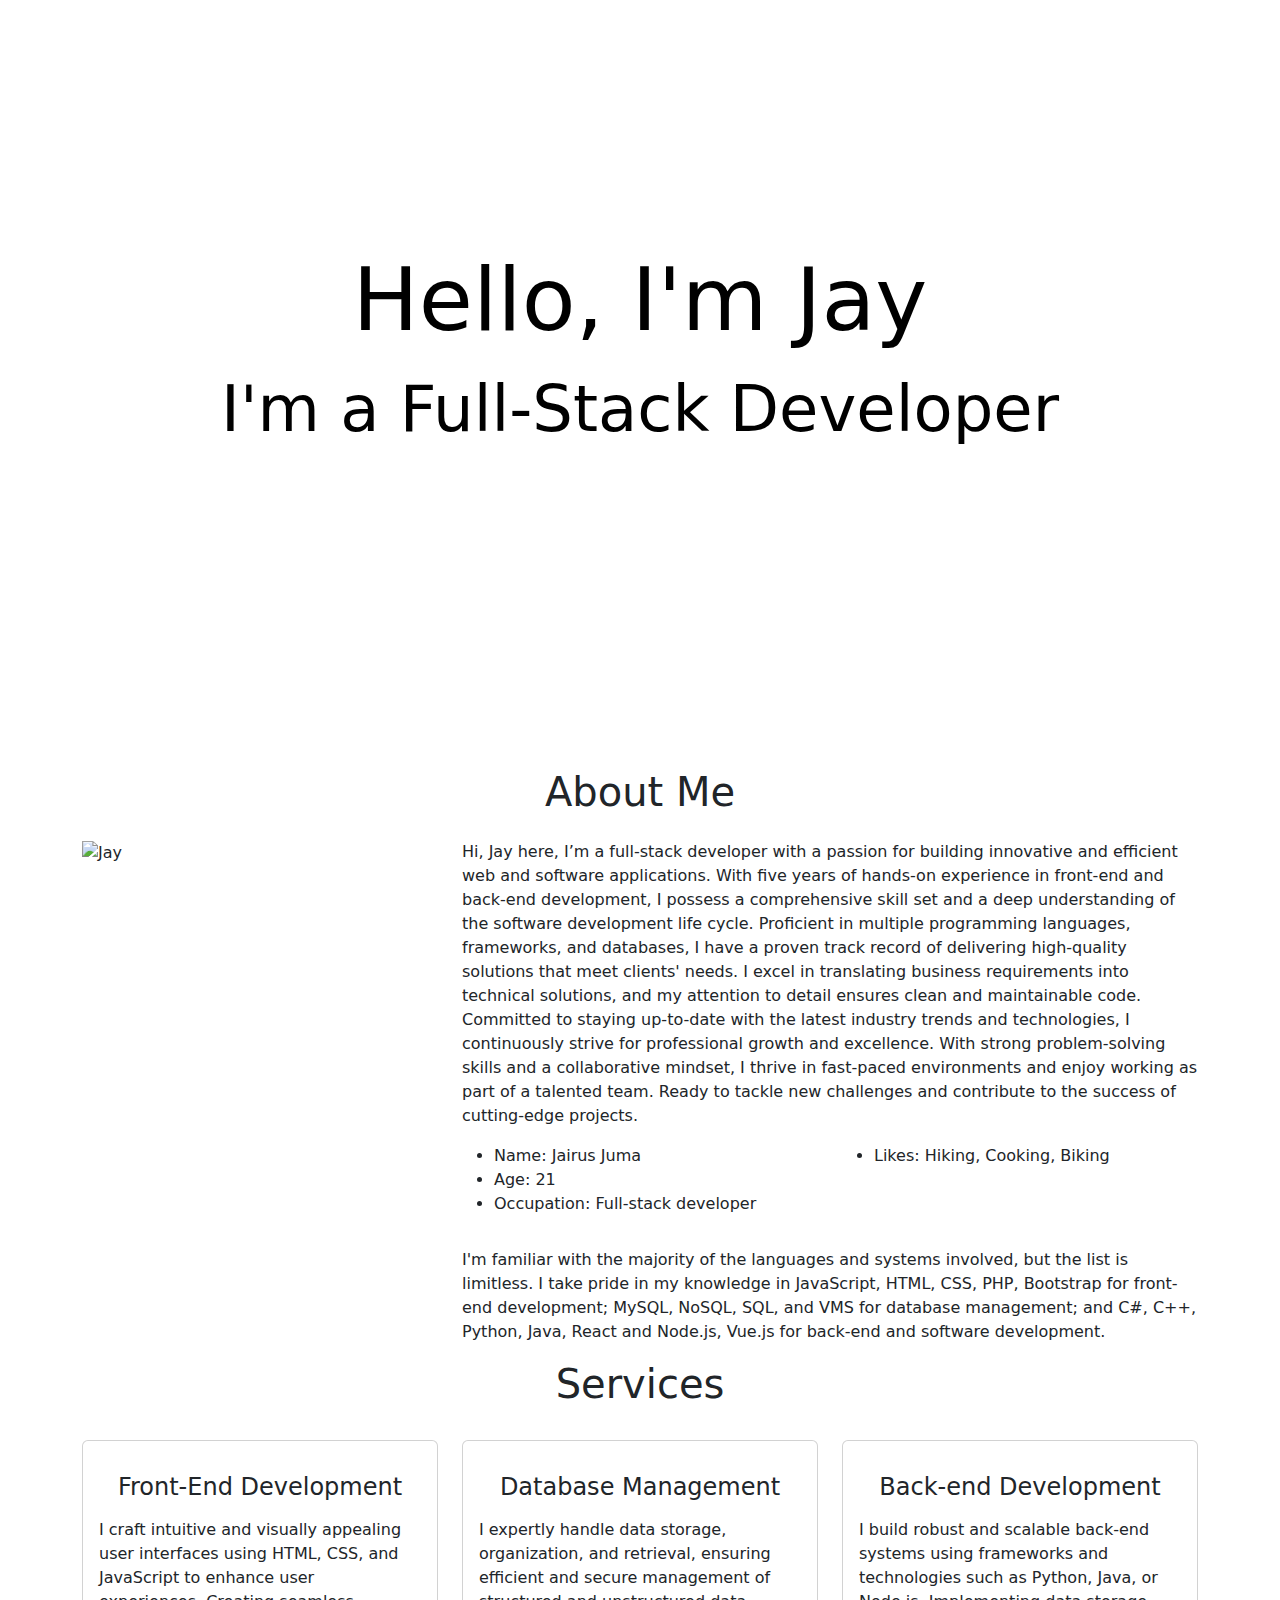
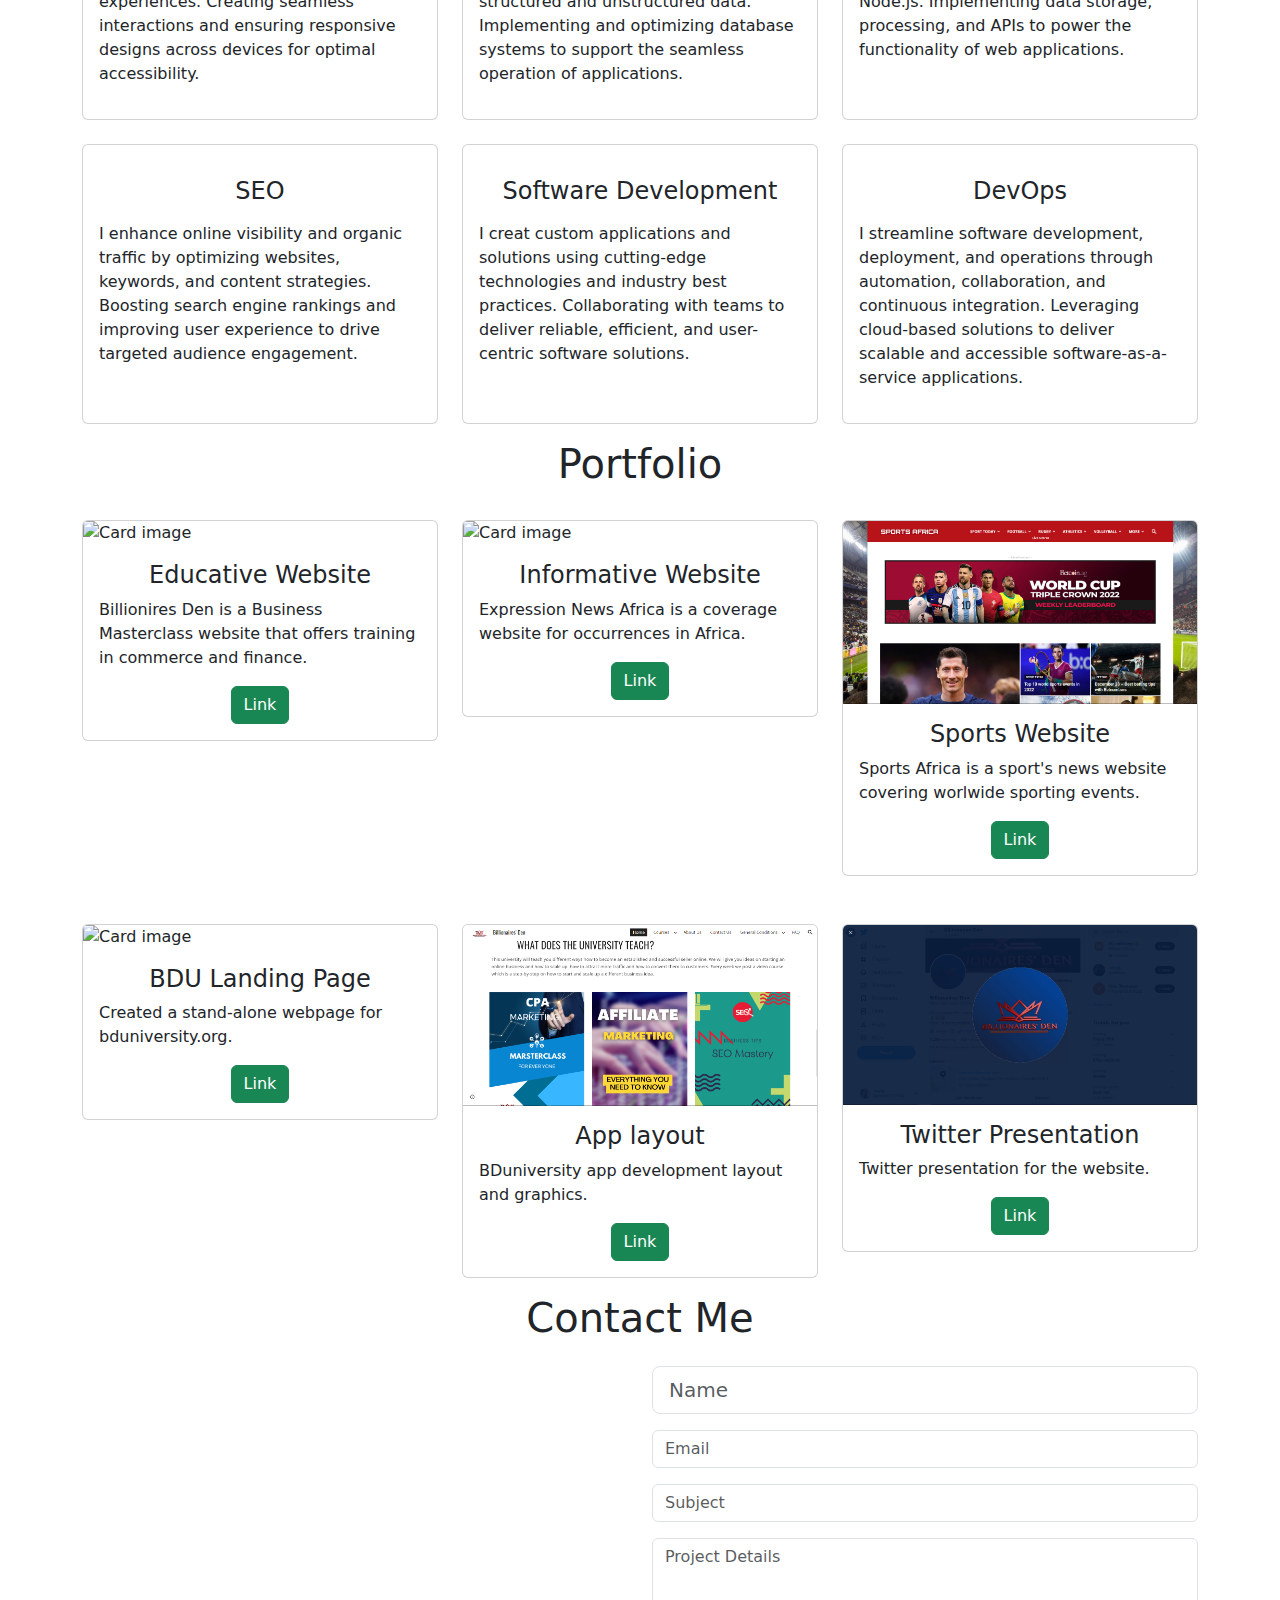
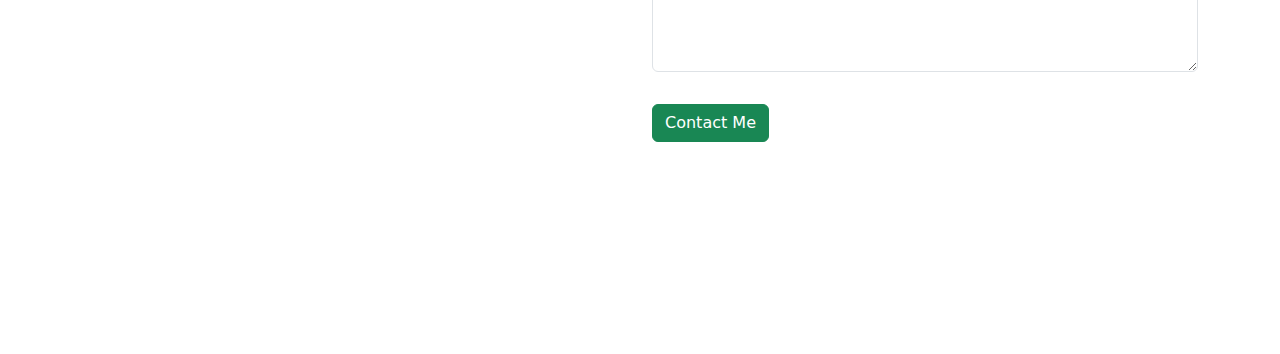
==== commit a1baa798: "Update index.html" ====
--- a/index.html
+++ b/index.html
@@ -9,12 +9,11 @@
   <!-- bootstrap CDN -->
   <link href="https://cdn.jsdelivr.net/npm/bootstrap@5.1.3/dist/css/bootstrap.min.css" rel="stylesheet">
   <script src="https://cdn.jsdelivr.net/npm/bootstrap@5.1.3/dist/js/bootstrap.bundle.min.js"></script>
-  
+  <!-- Favicon -->
+    <link id='favicon' rel="shortcut icon" href="Letter_J.png" type="image/x-png">
   <!-- font awesome -->
   <script src="https://kit.fontawesome.com/31149d48b0.js" crossorigin="anonymous"></script>
 </head>
-<!-- Favicon -->
-    <link id='favicon' rel="shortcut icon" href="Letter_J.png" type="image/x-png">
 <body>
     <!-- navbar -->
     <nav class="navbar navbar-expand-lg fixed-top navbar-dark navbarScroll">
@@ -69,7 +68,7 @@
                 <div class="col-lg-8">
                     <p> Hi,
                         Jay here,
-                        I’m an a Experienced full-stack developer with a passion for building innovative and efficient web applications. With five years of hands-on experience in front-end and back-end development, I possess a comprehensive skill set and a deep understanding of the software development life cycle. Proficient in multiple programming languages, frameworks, and databases, I have a proven track record of delivering high-quality solutions that meet clients' needs. I excel in translating business requirements into technical solutions, and my attention to detail ensures clean and maintainable code. Committed to staying up-to-date with the latest industry trends and technologies, I continuously strive for professional growth and excellence. With strong problem-solving skills and a collaborative mindset, I thrive in fast-paced environments and enjoy working as part of a talented team. Ready to tackle new challenges and contribute to the success of cutting-edge projects.                       
+                        I’m a full-stack developer with a passion for building innovative and efficient web and software applications. With five years of hands-on experience in front-end and back-end development, I possess a comprehensive skill set and a deep understanding of the software development life cycle. Proficient in multiple programming languages, frameworks, and databases, I have a proven track record of delivering high-quality solutions that meet clients' needs. I excel in translating business requirements into technical solutions, and my attention to detail ensures clean and maintainable code. Committed to staying up-to-date with the latest industry trends and technologies, I continuously strive for professional growth and excellence. With strong problem-solving skills and a collaborative mindset, I thrive in fast-paced environments and enjoy working as part of a talented team. Ready to tackle new challenges and contribute to the success of cutting-edge projects.                       
                         
                     </p>
                     <div class="row mt-3">
--- a/portfolio2.css
+++ b/portfolio2.css
@@ -32,7 +32,7 @@
     top: 50%;
     left: 50%;
     transform: translate(-50%, -50%);
-    color: white;
+    color: rgb(0,0,0);
 }
 
 /* spacing on all sections */
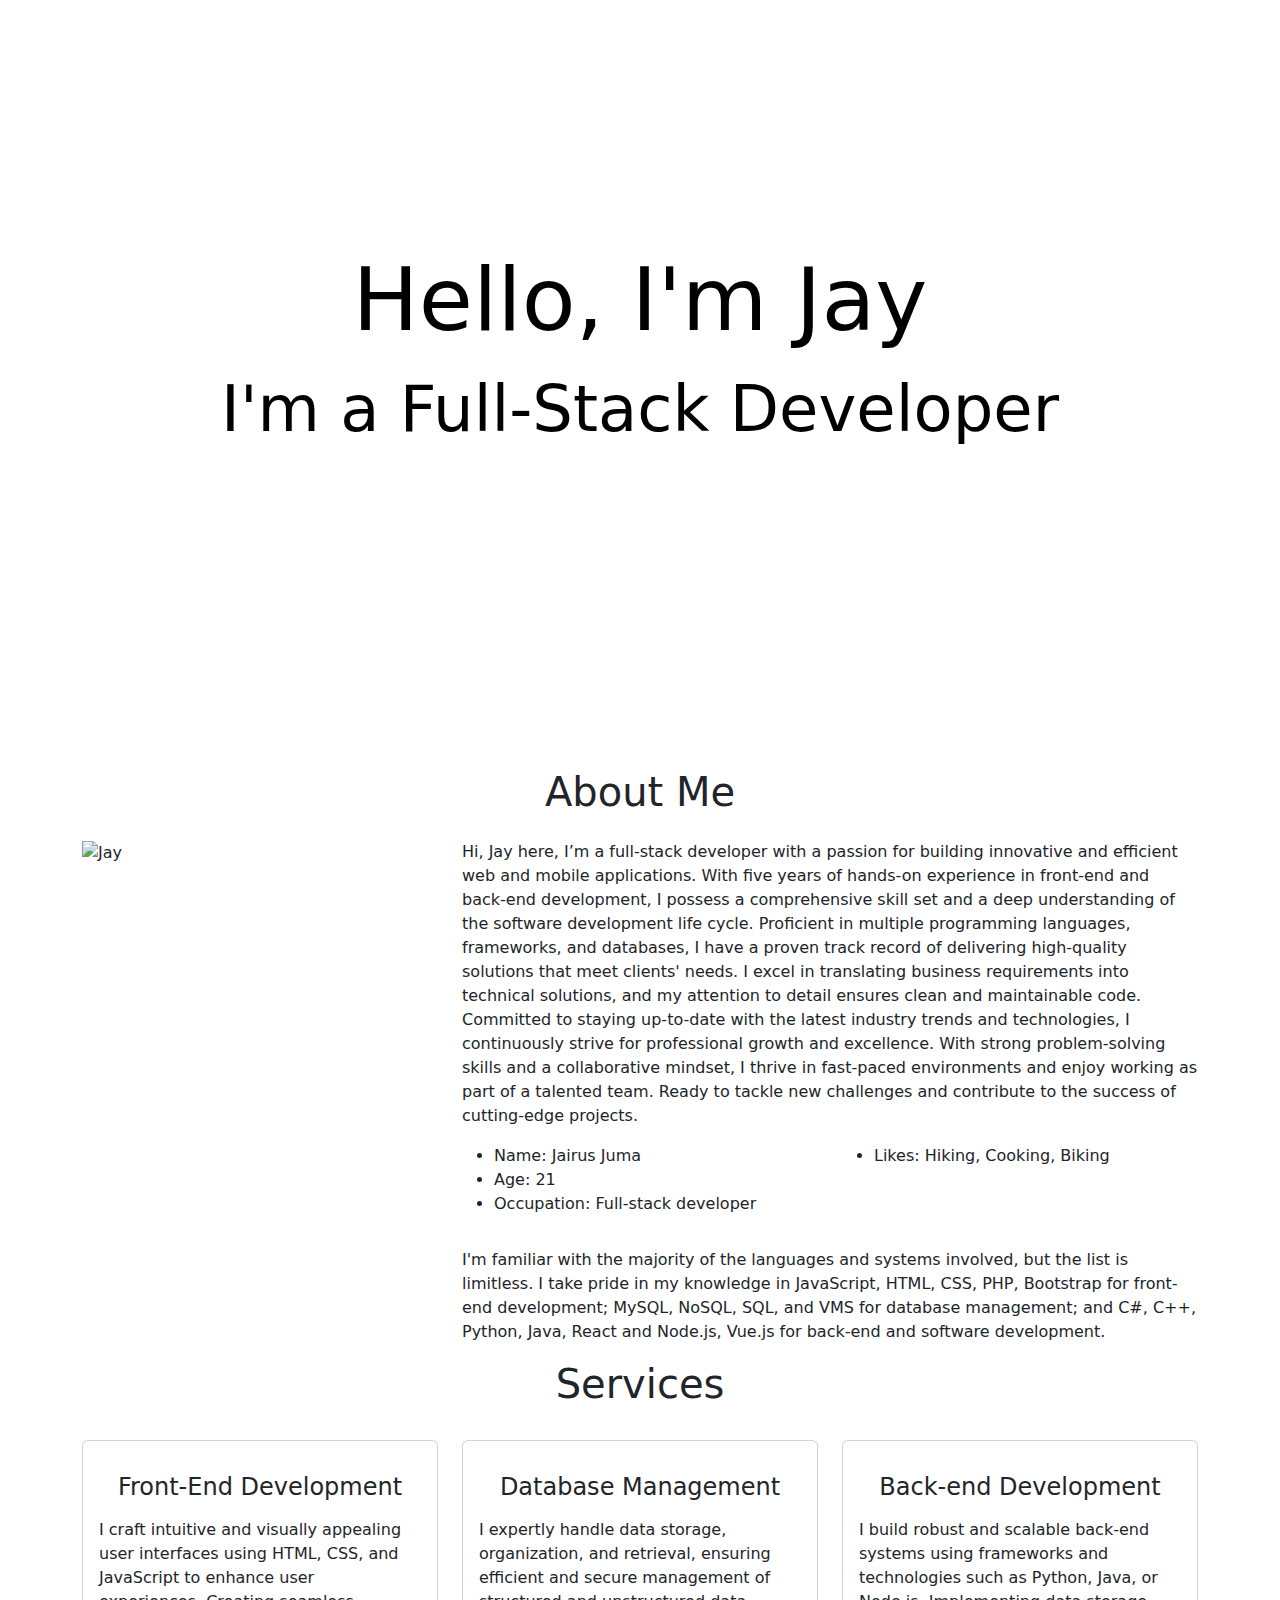
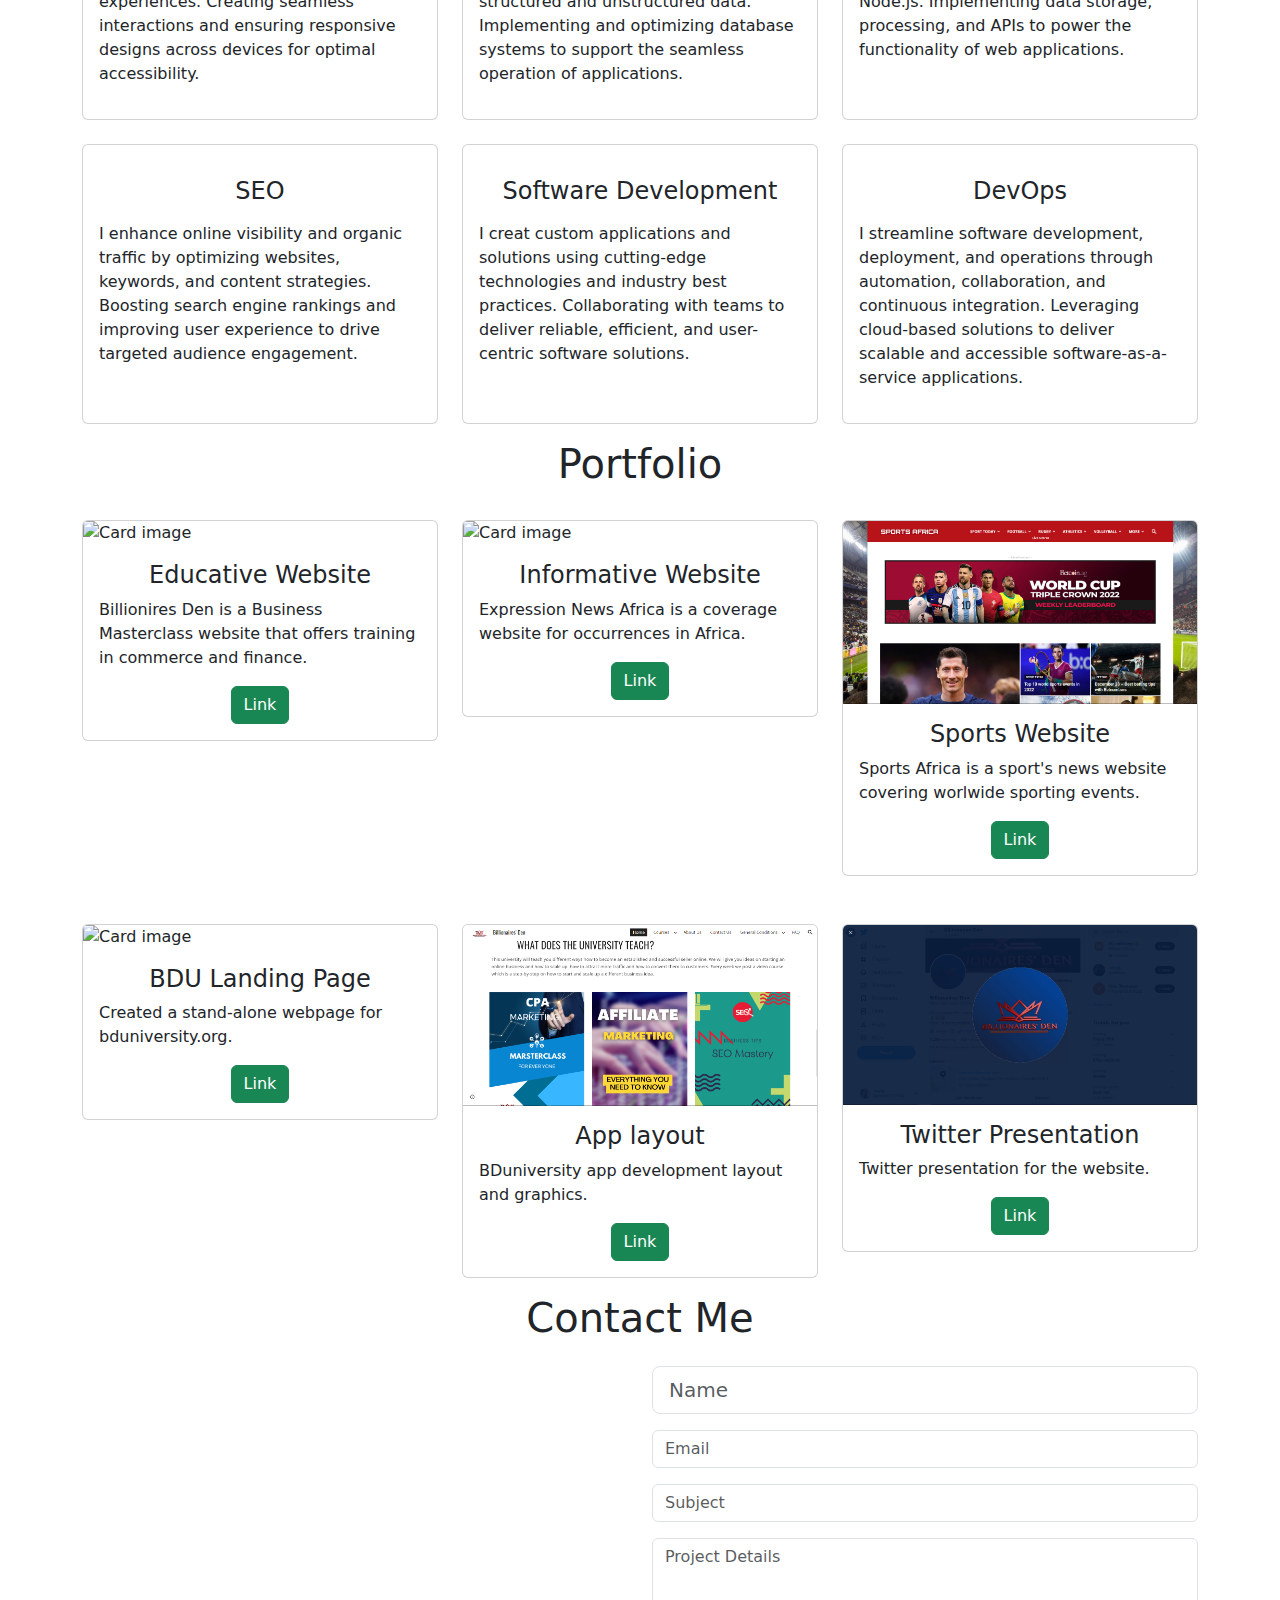
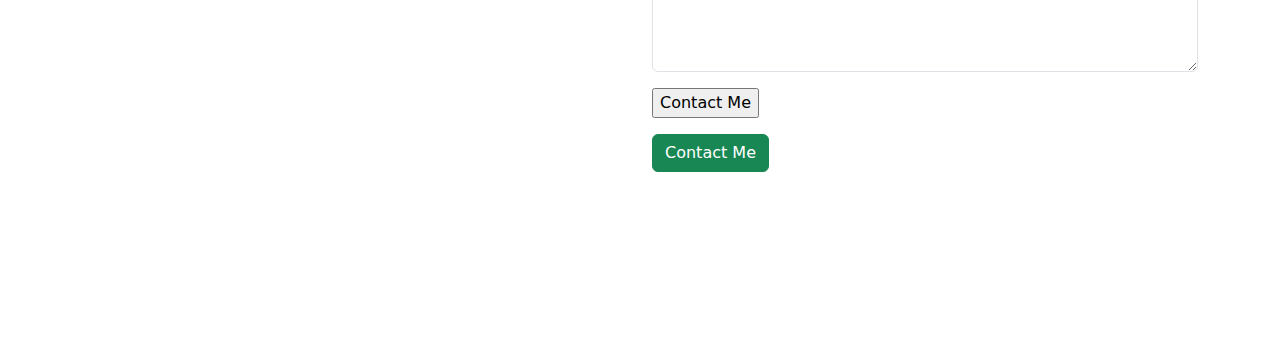
==== commit f15a62b9: "Update index.html" ====
--- a/index.html
+++ b/index.html
@@ -68,7 +68,7 @@
                 <div class="col-lg-8">
                     <p> Hi,
                         Jay here,
-                        I’m a full-stack developer with a passion for building innovative and efficient web and software applications. With five years of hands-on experience in front-end and back-end development, I possess a comprehensive skill set and a deep understanding of the software development life cycle. Proficient in multiple programming languages, frameworks, and databases, I have a proven track record of delivering high-quality solutions that meet clients' needs. I excel in translating business requirements into technical solutions, and my attention to detail ensures clean and maintainable code. Committed to staying up-to-date with the latest industry trends and technologies, I continuously strive for professional growth and excellence. With strong problem-solving skills and a collaborative mindset, I thrive in fast-paced environments and enjoy working as part of a talented team. Ready to tackle new challenges and contribute to the success of cutting-edge projects.                       
+                        I’m a full-stack developer with a passion for building innovative and efficient web and mobile applications. With five years of hands-on experience in front-end and back-end development, I possess a comprehensive skill set and a deep understanding of the software development life cycle. Proficient in multiple programming languages, frameworks, and databases, I have a proven track record of delivering high-quality solutions that meet clients' needs. I excel in translating business requirements into technical solutions, and my attention to detail ensures clean and maintainable code. Committed to staying up-to-date with the latest industry trends and technologies, I continuously strive for professional growth and excellence. With strong problem-solving skills and a collaborative mindset, I thrive in fast-paced environments and enjoy working as part of a talented team. Ready to tackle new challenges and contribute to the success of cutting-edge projects.                       
                         
                     </p>
                     <div class="row mt-3">
@@ -222,7 +222,7 @@
                             <h4 class="card-title">BDU Landing Page</h4>
                             <p class="card-text">Created a stand-alone webpage for bduniversity.org.</p>
                             <div class="text-center">
-                                <a href="#" class="btn btn-success">Link</a>
+                                <a href="bduniversity.org" class="btn btn-success">Link</a>
                             </div>
                         </div>
                     </div>
@@ -235,7 +235,7 @@
                             <h4 class="card-title">App layout</h4>
                             <p class="card-text">BDuniversity app development layout and graphics.</p>
                             <div class="text-center">
-                                <a href="#" class="btn btn-success">Link</a>
+                                <a href="bduniversity.org" class="btn btn-success">Link</a>
                             </div>
                         </div>
                     </div>
@@ -248,7 +248,7 @@
                             <h4 class="card-title">Twitter Presentation</h4>
                             <p class="card-text">Twitter presentation for the website.</p>
                             <div class="text-center">
-                                <a href="#" class="btn btn-success">Link</a>
+                                <a href="bduniversity.org" class="btn btn-success">Link</a>
                             </div>
                         </div>
                     </div>
@@ -277,6 +277,9 @@
                         <div class="mb-3 mt-3">
                             <textarea class="form-control" rows="5" id="comment" name="text" placeholder="Project Details"></textarea>
                         </div>
+                      <form action="mailto:jairojuma10@gmail.com" method="post" enctype="text/plain">
+                        <input type="submit" value="Contact Me"
+                          </form>
                     </form>
                     <button type="button" class="btn btn-success mt-3">Contact Me</button>
                     
@@ -293,8 +296,8 @@
                 <a href="https://www.facebook.com/" target="_blank"><i class="fab fa-facebook"></i></a>
                 <a href="https://www.instagram.com/" target="_blank"><i class="fab fa-instagram"></i></a>
                 <a href="https://www.twitter.com/" target="_blank"><i class="fab fa-twitter"></i></a>
-                <a href="https://www.linkedin.com/" target="_blank"><i class="fab fa-linkedin"></i></a>
-                <a href="https://www.twitch.tv/" target="_blank"><i class="fab fa-twitch"></i></a>
+                <a href="https://www.linkedin.com/in/jairus-juma-157441220//" target="_blank"><i class="fab fa-linkedin"></i></a>
+                
             </div>
         </div>
     </footer>
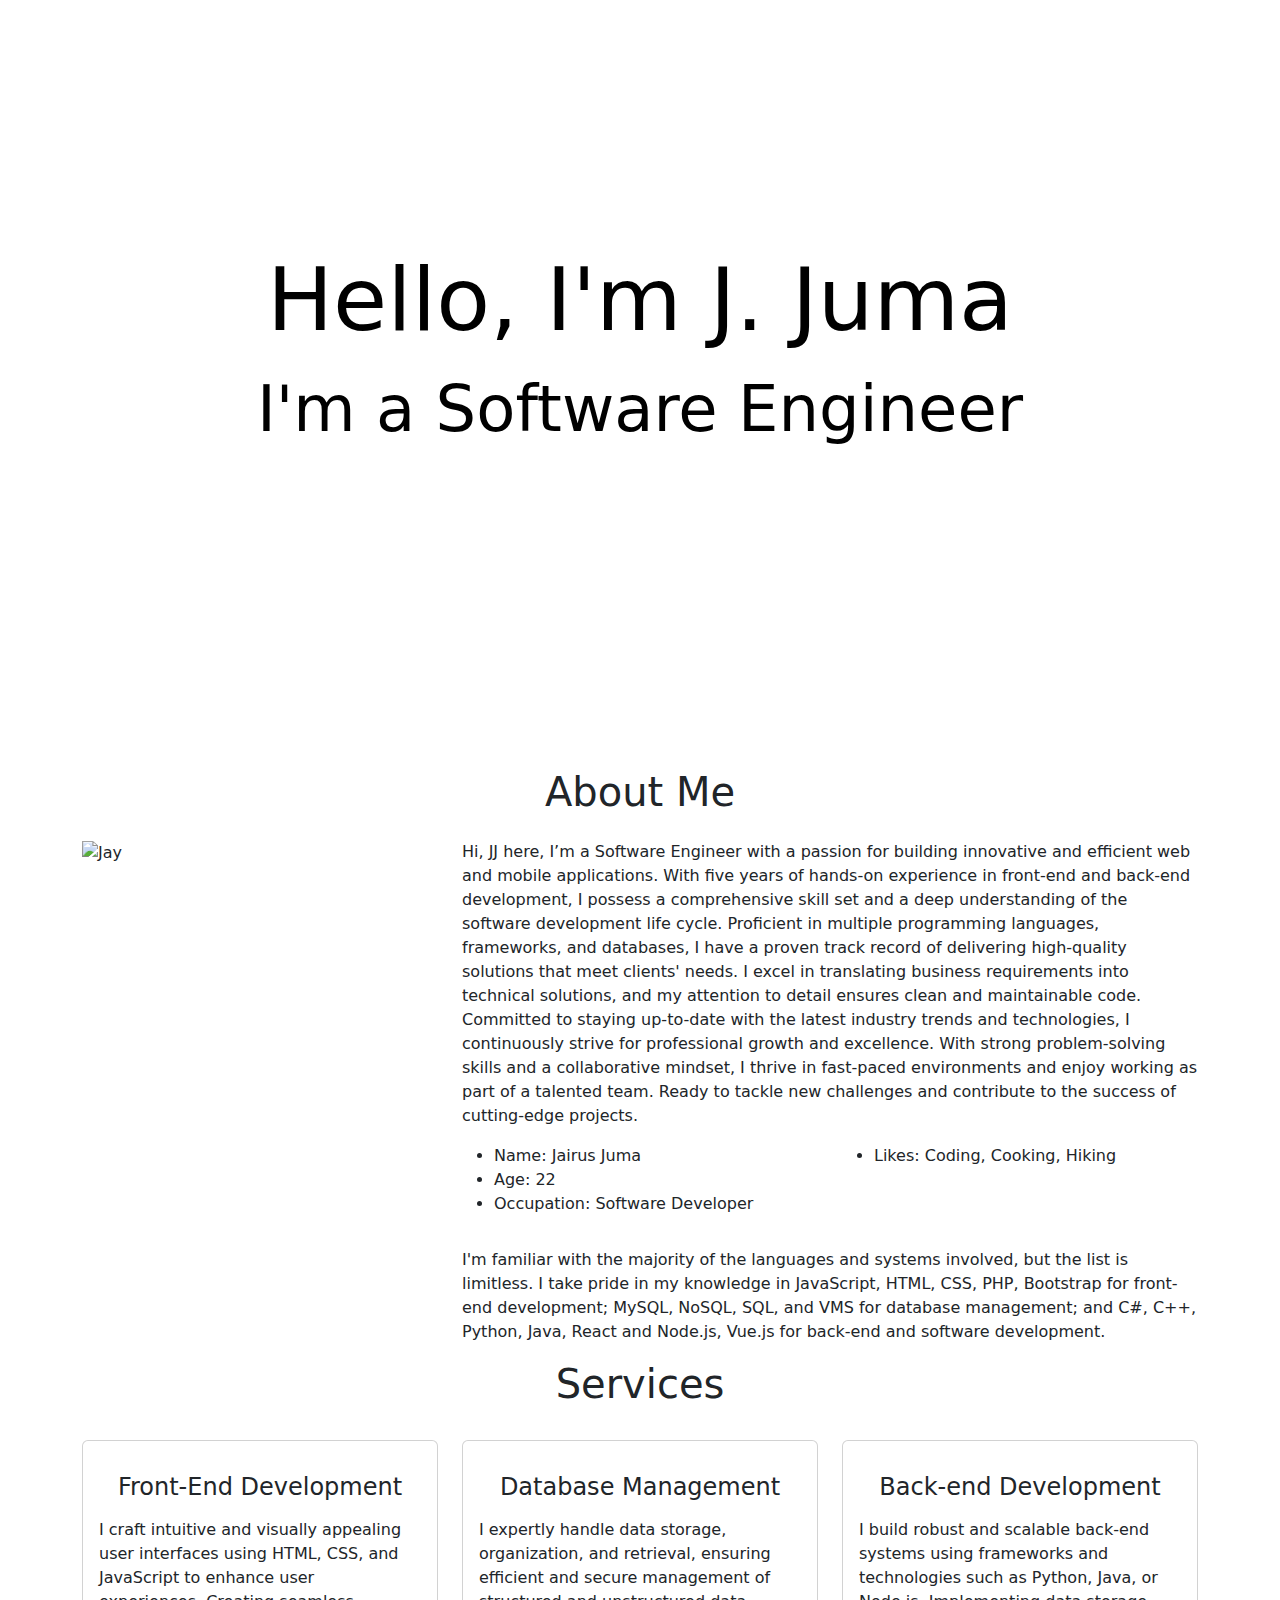
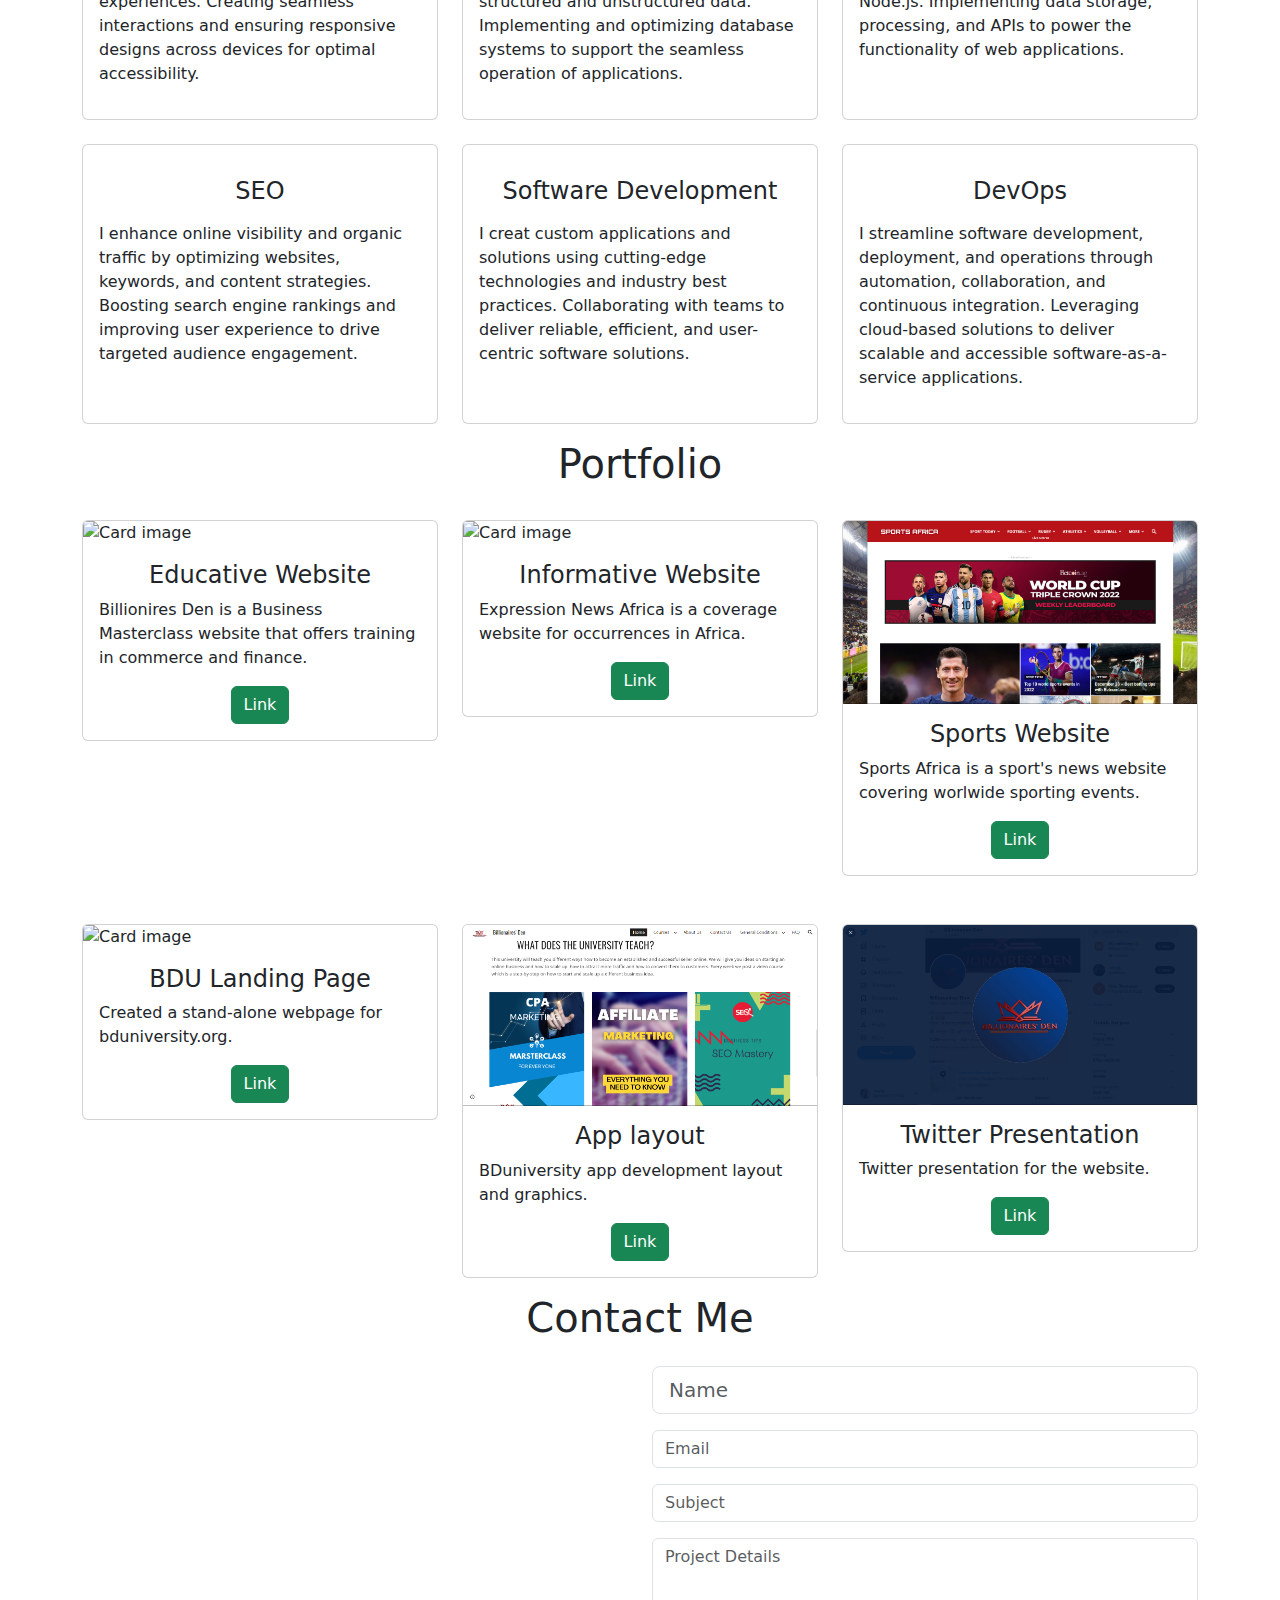
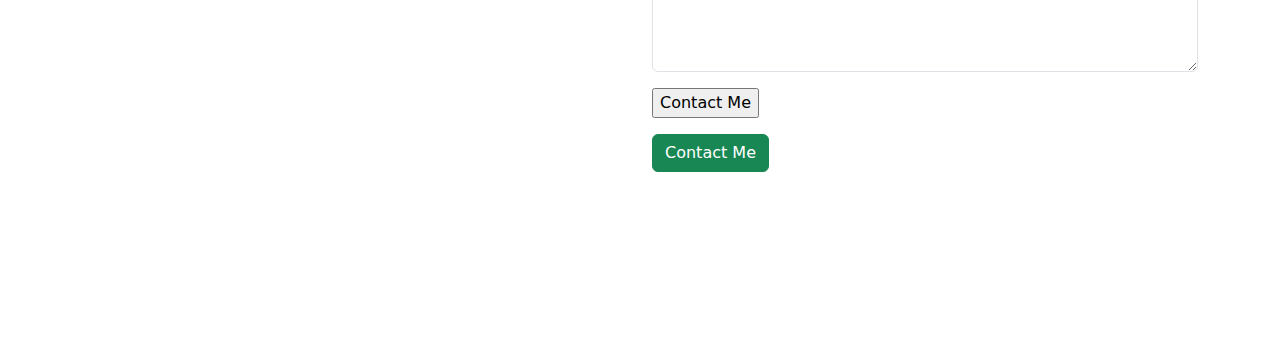
==== commit 4cc4d06c: "Update index.html" ====
--- a/index.html
+++ b/index.html
@@ -49,8 +49,8 @@
         <div class="container-fluid">
             <div class="row">
             <div class="col-lg-12 col-md-12 col-sm-12 col-xs-12 hero-text">
-                <h2 class="hero_title">Hello, I'm Jay</h2>
-                <p class="hero_desc">I'm a Full-Stack Developer</p>
+                <h2 class="hero_title">Hello, I'm J. Juma</h2>
+                <p class="hero_desc">I'm a Software Engineer</p>
             </div> 
             </div>
         </div>
@@ -67,22 +67,22 @@
 
                 <div class="col-lg-8">
                     <p> Hi,
-                        Jay here,
-                        I’m a full-stack developer with a passion for building innovative and efficient web and mobile applications. With five years of hands-on experience in front-end and back-end development, I possess a comprehensive skill set and a deep understanding of the software development life cycle. Proficient in multiple programming languages, frameworks, and databases, I have a proven track record of delivering high-quality solutions that meet clients' needs. I excel in translating business requirements into technical solutions, and my attention to detail ensures clean and maintainable code. Committed to staying up-to-date with the latest industry trends and technologies, I continuously strive for professional growth and excellence. With strong problem-solving skills and a collaborative mindset, I thrive in fast-paced environments and enjoy working as part of a talented team. Ready to tackle new challenges and contribute to the success of cutting-edge projects.                       
+                        JJ here,
+                        I’m a Software Engineer with a passion for building innovative and efficient web and mobile applications. With five years of hands-on experience in front-end and back-end development, I possess a comprehensive skill set and a deep understanding of the software development life cycle. Proficient in multiple programming languages, frameworks, and databases, I have a proven track record of delivering high-quality solutions that meet clients' needs. I excel in translating business requirements into technical solutions, and my attention to detail ensures clean and maintainable code. Committed to staying up-to-date with the latest industry trends and technologies, I continuously strive for professional growth and excellence. With strong problem-solving skills and a collaborative mindset, I thrive in fast-paced environments and enjoy working as part of a talented team. Ready to tackle new challenges and contribute to the success of cutting-edge projects.                       
                         
                     </p>
                     <div class="row mt-3">
                         <div class="col-md-6">
                             <ul>
                                 <li>Name: Jairus Juma</li>
-                                <li>Age: 21</li>
-                                <li>Occupation: Full-stack developer</li>
+                                <li>Age: 22</li>
+                                <li>Occupation: Software Developer</li>
 
                             </ul>
                         </div>
                         <div class="col-md-6">
                             <ul>
-                                <li>Likes: Hiking, Cooking, Biking
+                                <li>Likes: Coding, Cooking, Hiking
                                 </li>
                             </ul>
                         </div>
